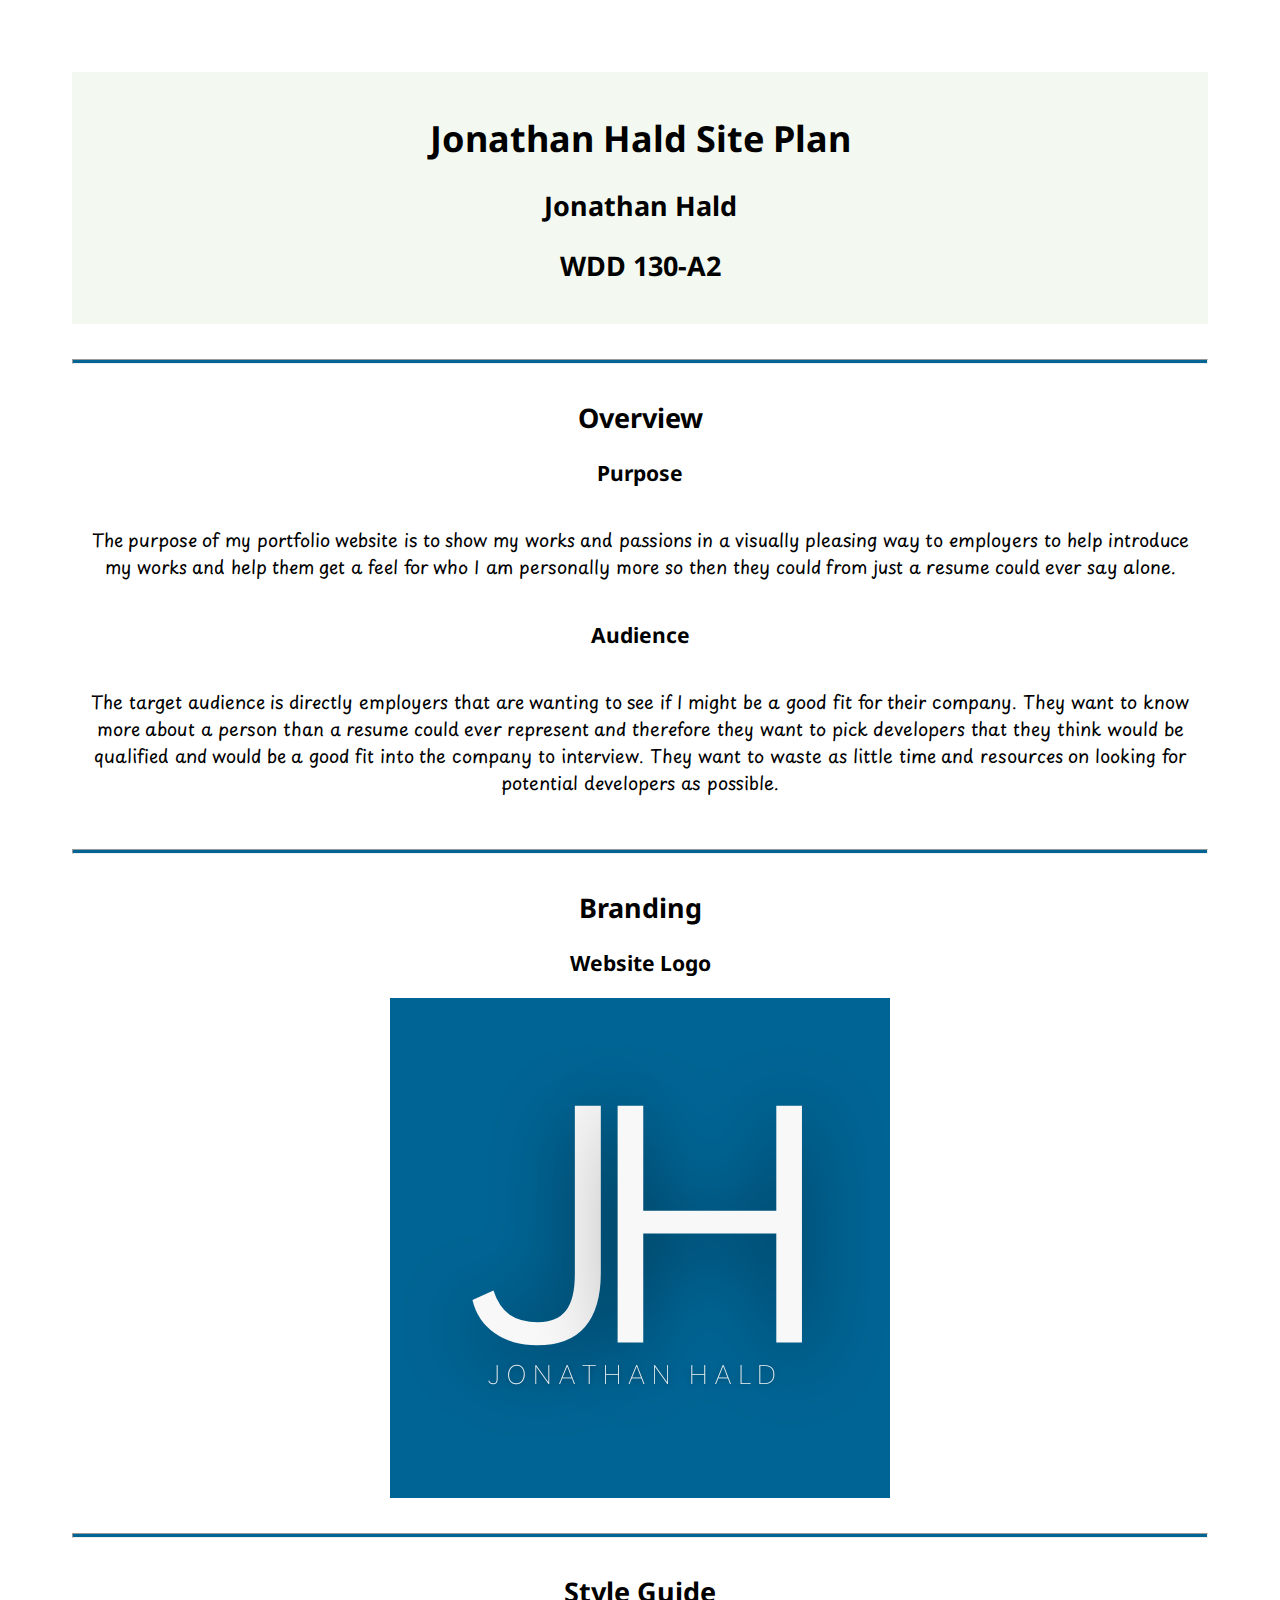
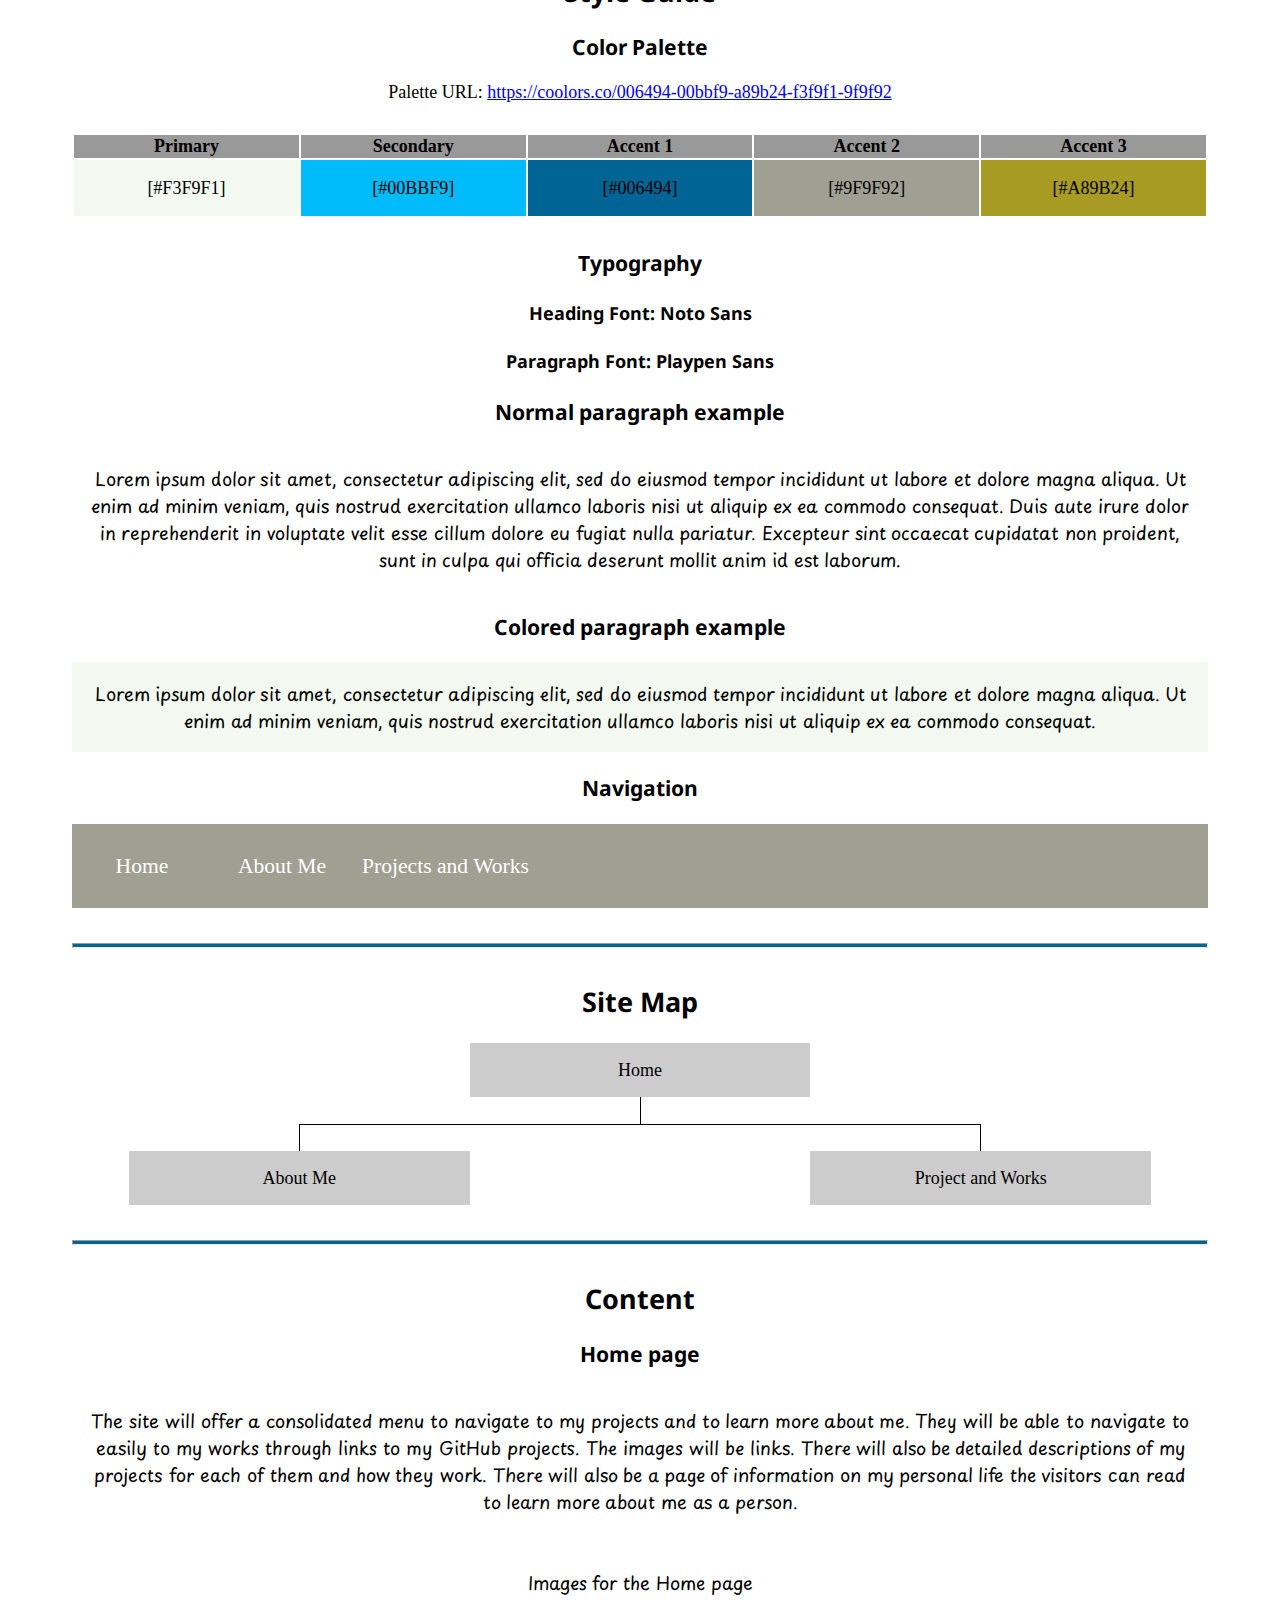
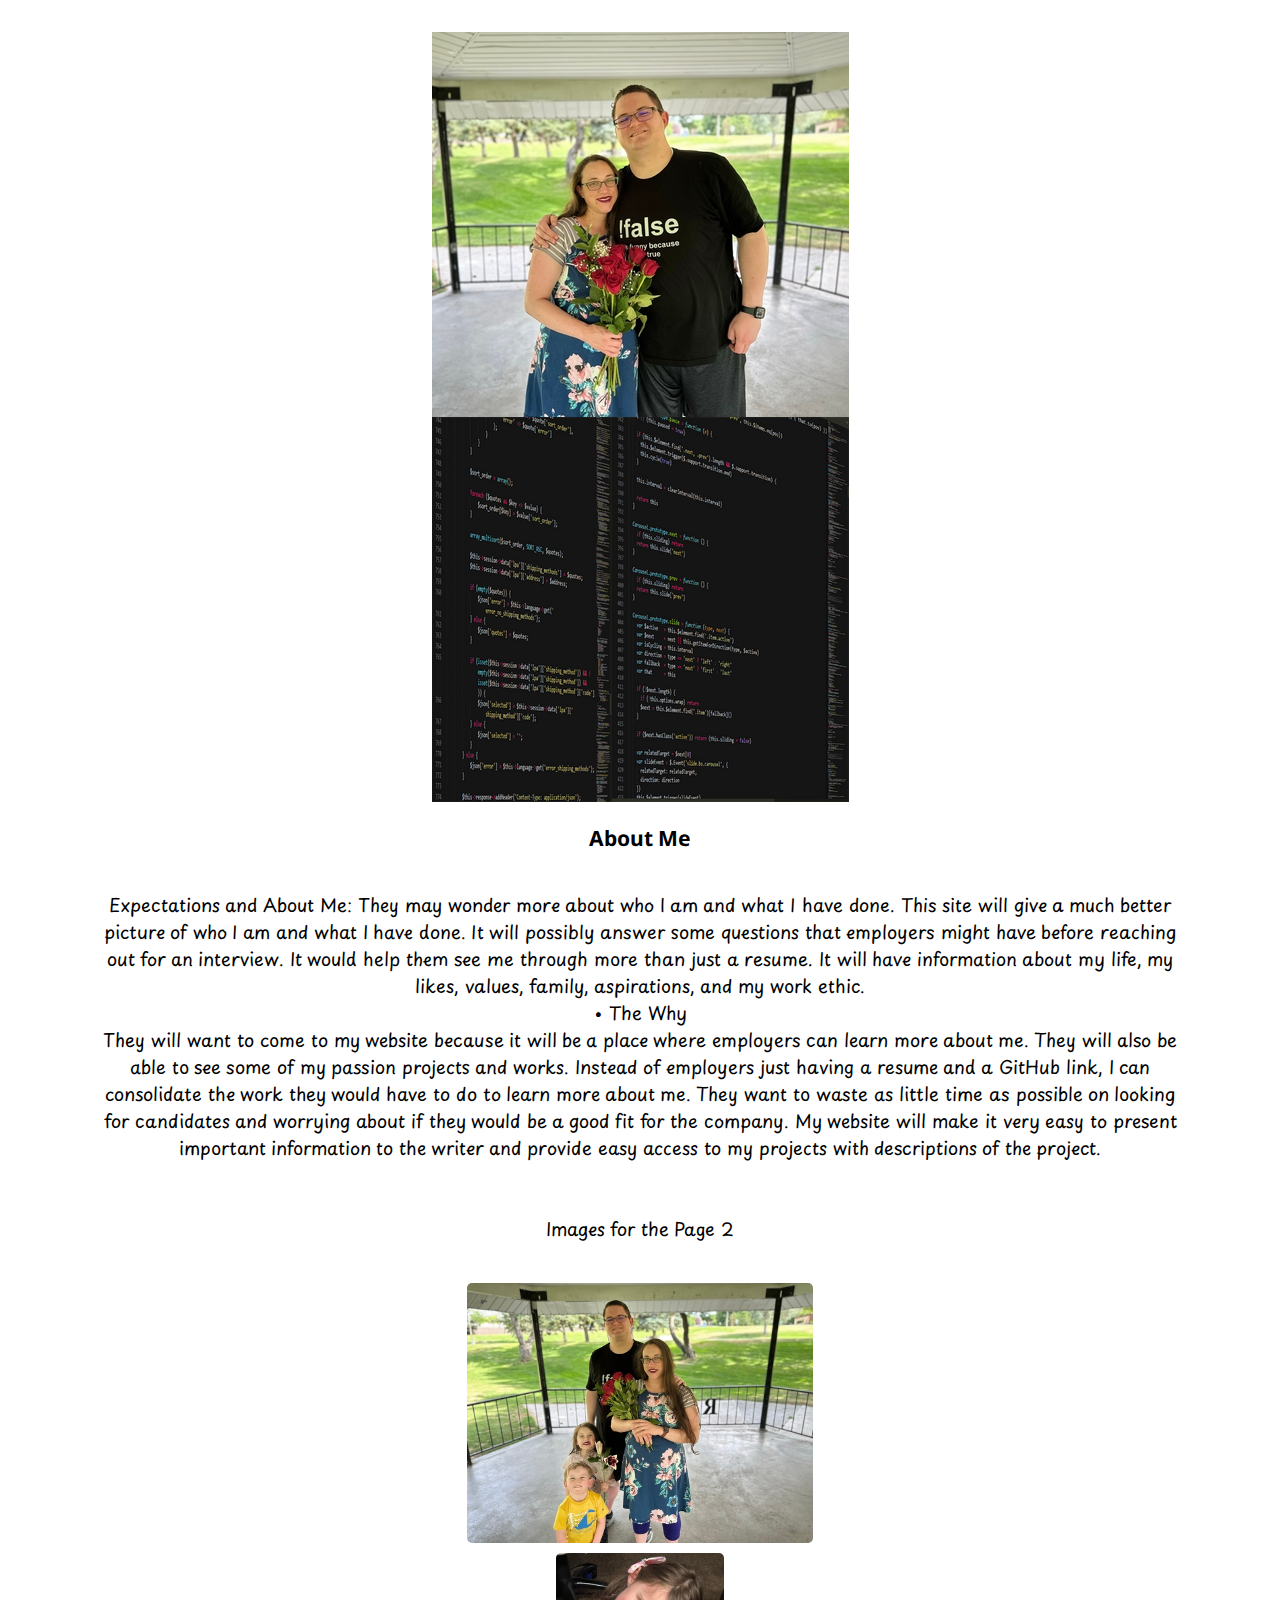
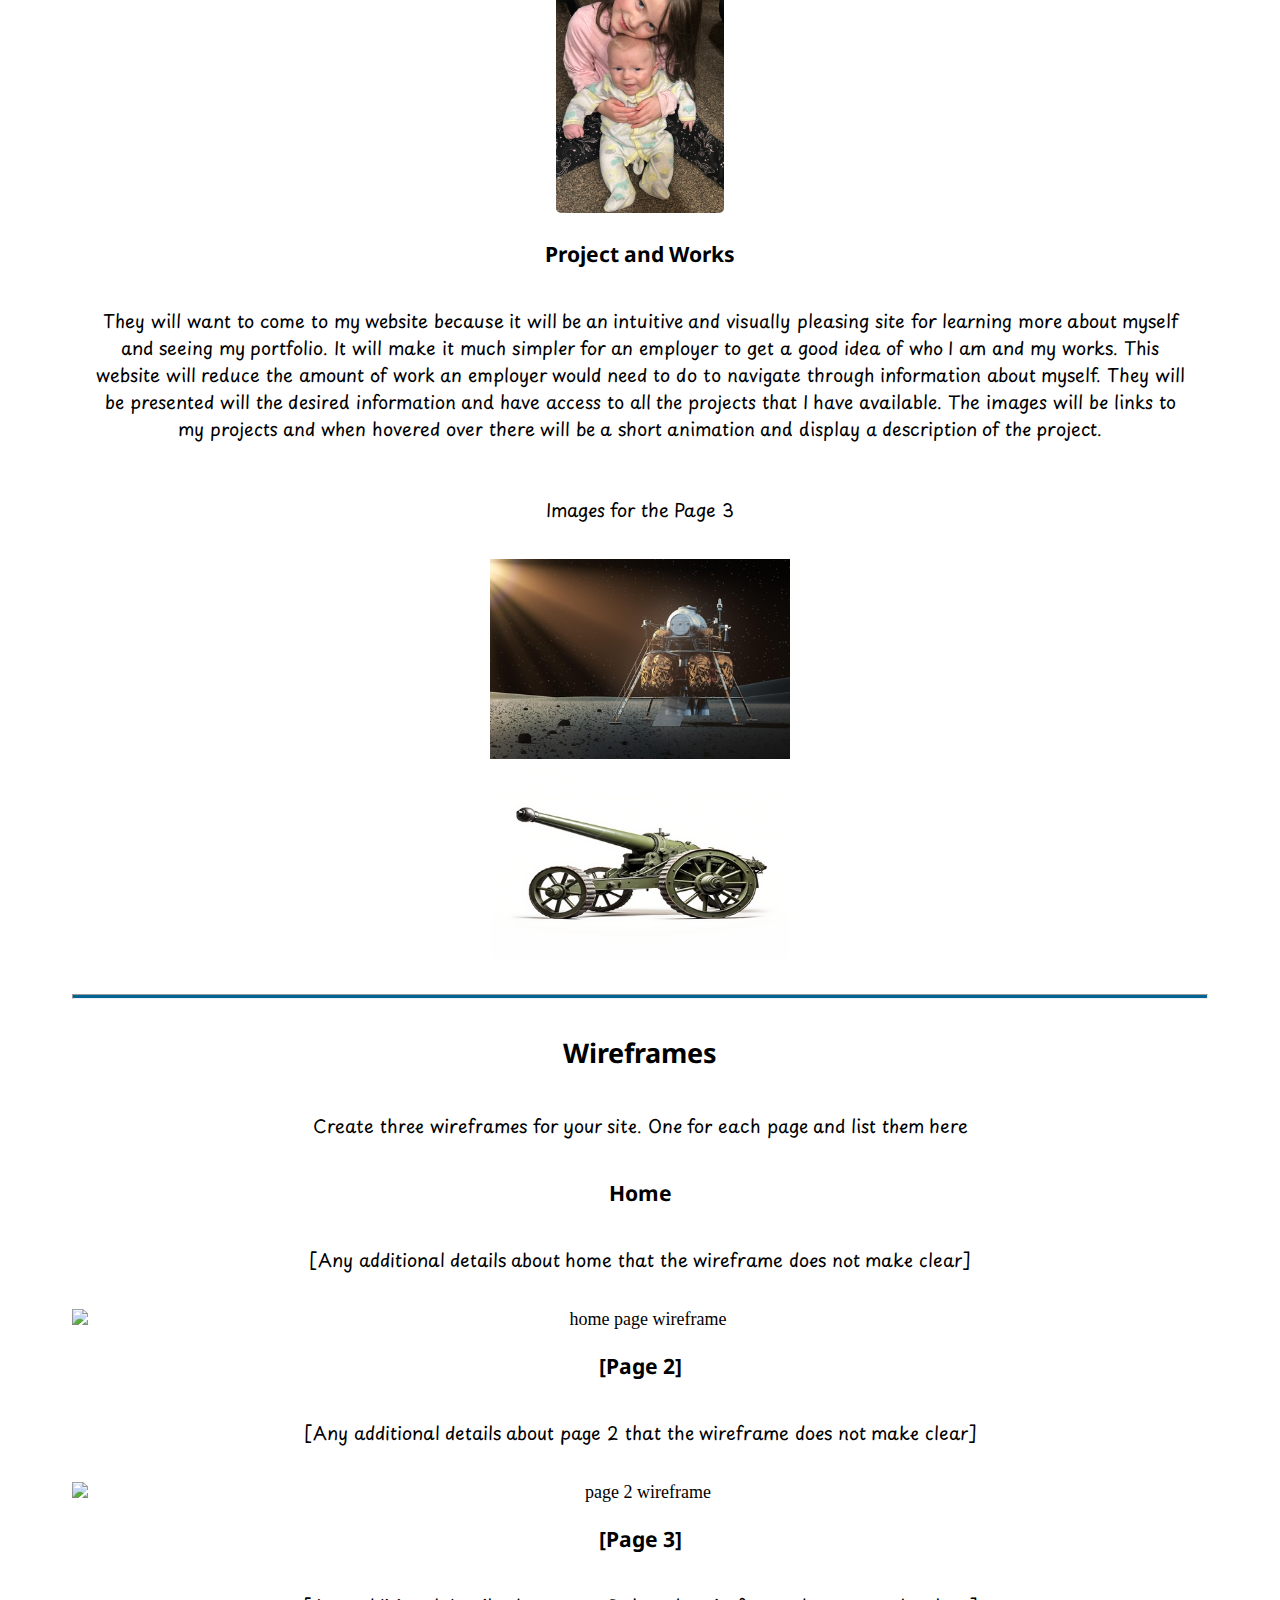
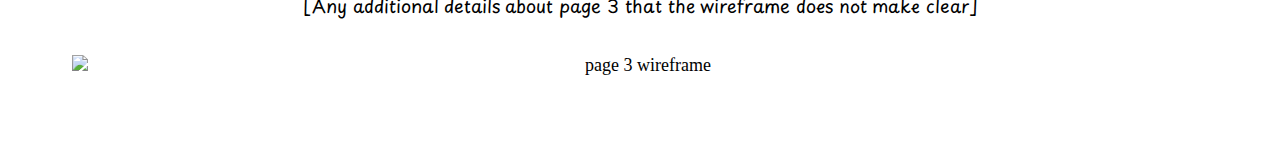
==== wdd130/jhald/site-plan.html @ ace7b7f0 "Added Site Planning" ====
<!DOCTYPE html>
<html lang="en-us">

<head>
  <meta charset="utf-8">
  <title>Site Plan</title>
  <link type="text/css" rel="stylesheet" href="styles/site-plan.css">
</head>

<body>
  <header>
    <h1>Jonathan Hald Site Plan</h1>
    <h2>Jonathan Hald</h2>
    <h2>WDD 130-A2</h2>
    <!-- In the header above, add the name or your site, your name and class number. For example if you are in section 3 you would put WDD 130.03 -->
  </header>
  <main>

    <!-- ------------------------Steps 2-3------------------------------ -->
    <hr>
    <h2>Overview</h2>
    <h3>Purpose</h3>
    <p>The purpose of my portfolio website is to show my works and passions in a visually pleasing
      way to employers to help introduce my works and help them get a feel for who I am personally more so then
      they could from just a resume could ever say alone.
    </p> <!-- change this -->


    <h3>Audience</h3>
    <p>The target audience is directly employers that are wanting to see if I might be a good fit for their company.
      They
      want to know more about a person than a resume could ever represent and therefore they want to pick developers
      that
      they think would be qualified and would be a good fit into the company to interview. They want to waste as little
      time
      and resources on looking for potential developers as possible.
    </p> <!-- change this -->

    <hr>
    <h2>Branding</h2>
    <h3>Website Logo</h3>
    <!-- Replace this with some sort of logo for your site.  A logo can be as simple as the name of your site in a nice font :) -->
    <img src="images/JonathanHald.png" alt="Logo image">
    <hr>
    <h2>
      Style Guide
    </h2>

    <!-- ------------------------Steps 4-8------------------------------ -->

    <h3>
      Color Palette
    </h3>
    <!--  The colors you choose for a website are one of the most important decisions you will make. Follow the instructions on the activity in iLearn then return and replace the color codes below with the hex color codes (the 6 digit numbers that show at the bottom of each color) for the colors you have chosen below.  You should have at least 2 colors but do not have to fill in all 4 if you do not need them.  -->

    <!-- Copy and paste the URL to your finished palette below Make sure to paste it into both spots -->
    Palette URL: <a href="https://coolors.co/006494-00bbf9-a89b24-f3f9f1-9f9f92"
      target="_blank">https://coolors.co/006494-00bbf9-a89b24-f3f9f1-9f9f92</a>


    <table class="colors">
      <tr>
        <th>Primary</th>
        <th>Secondary</th>
        <th>Accent 1</th>
        <th>Accent 2</th>
        <th>Accent 3</th>
      </tr>
      <!-- Replace the numbers in the boxes below with your hex color codes. Then switch to the site-plan.css file and change your colors there as well. -->
      <tr>
        <td class="primary">[#F3F9F1]</td>
        <td class="secondary">[#00BBF9]</td>
        <td class="accent1">[#006494]</td>
        <td class="accent2">[#9F9F92]</td>
        <td class="accent3">[#A89B24]</td>
      </tr>
    </table>

    <!-- ------------------------Step 9------------------------------ -->

    <h3>
      Typography
    </h3>
    <!-- Choose a font for your paragraphs (body copy) and headlines. What font(s) have you chosen? Why did you choose what you did?  Make sure to review the list of web safe fonts at W3Schools.org as a starting point.  Think also about which of your colors above you might use for background and font colors. -->

    <h4>
      Heading Font: Noto Sans <!-- change this -->
    </h4>
    <h4>
      Paragraph Font: Playpen Sans <!-- change this -->
    </h4>
    <h3>
      Normal paragraph example
    </h3>
    <p>
      Lorem ipsum dolor sit amet, consectetur adipiscing elit, sed do eiusmod tempor incididunt ut labore et dolore
      magna aliqua. Ut enim ad minim veniam, quis nostrud exercitation ullamco laboris nisi ut aliquip ex ea commodo
      consequat. Duis aute irure dolor in reprehenderit in voluptate velit esse cillum dolore eu fugiat nulla pariatur.
      Excepteur sint occaecat cupidatat non proident, sunt in culpa qui officia deserunt mollit anim id est laborum.
    </p>
    <h3>
      Colored paragraph example
    </h3>
    <p class="colored">
      Lorem ipsum dolor sit amet, consectetur adipiscing elit, sed do eiusmod tempor incididunt ut labore et dolore
      magna aliqua. Ut enim ad minim veniam, quis nostrud exercitation ullamco laboris nisi ut aliquip ex ea commodo
      consequat.
    </p>

    <!-- ------------------------Step 10------------------------------ -->

    <h3>
      Navigation
    </h3>
    <!-- Think about how you want your navigation bar to look. In the site-plan.css file change the colors to your colors to get the look you desire. -->
    <nav>
      <a href="#">Home</a>
      <a href="#">About Me</a>
      <a href="#">Projects and Works</a>
    </nav>
    <hr>
    <h2>
      Site Map
    </h2>
    <div class="sitemap">
      <div class="sm-home">
        Home
      </div>
      <div class="sm-page2">
        About Me <!-- change this -->
      </div>
      <div class="sm-page3">
        Project and Works <!-- change this -->
      </div>

      <div class="top">
        &nbsp;
      </div>
      <div class="left">
        &nbsp;
      </div>
      <div class="right">
        &nbsp;
      </div>

    </div>

    <!-- --------Content Section -------------- -->
    <hr>
    <h2>
      Content
    </h2>
    <h3>Home page</h3>
    <p>
      The site will offer a consolidated menu to navigate to my projects and to learn more about me. They will be able
      to navigate to easily to my
      works through links to my GitHub projects. The images will be links. There will also be detailed descriptions of
      my projects for each of them and how they work. There will also be a page of information on my personal life the
      visitors can read to learn more about me as a person.
    </p>
    <p>Images for the Home page</p>
    <img src="images/rsz_wifeandI.jpg" alt="My Wife and I">
    <img src="images/rsz_programming.png" alt="Image of programming">

    </ul>
    <h3>About Me</h3>
    <p>
      Expectations and About Me:
      They may wonder more about who I am and what I have done. This site will give a much better picture of who I am
      and what I have done. It will possibly answer some questions that employers might have before reaching out for an
      interview. It would help them see me through more than just a resume. It will have information about my life, my
      likes, values, family, aspirations, and my work ethic. <br>
      • The Why <br>
      They will want to come to my website because it will be a place where employers can learn more about me. They will
      also be able to see some of my passion projects and works. Instead of employers just having a resume and a GitHub
      link, I can consolidate the work they would have to do to learn more about me. They want to waste as little time
      as possible on looking for candidates and worrying about if they would be a good fit for the company. My website
      will make it very easy to present important information to the writer and provide easy access to my projects with
      descriptions of the project.

    </p>
    <p>Images for the Page 2</p>
    <img class="family-img" src="images/rsz_family.jpg" alt="Family picture before Mattias' birth">
    <img class="family-img" src="images/rsz_lilyandmattias.jpg" alt="Lily and Mattias">

    </ul>
    <h3>Project and Works</h3>
    <p>
      They will want to come to my website because it will be an intuitive and visually pleasing site for learning more
      about myself and seeing my portfolio. It will make it much simpler for an employer to get a good idea of who I am
      and my works. This website will reduce the amount of work an employer would need to do to navigate through
      information about myself. They will be presented will the desired information and have access to all the projects
      that I have available. The images will be links to my projects and when hovered over there will be a short
      animation and display a description of the project.
    </p>
    <p>Images for the Page 3</p>
    <img class="project-img" src="images/rsz_space-lander-planet.jpg" alt="Moon Lander Project">
    <img class="project-img" src="images/rsz_howitzer-artillery.jpg" alt="howitzer-artillery Project">

    </ul>
    <hr>
    <h2>
      Wireframes
    </h2>
    <p>
      Create three wireframes for your site. One for each page and list them here</p>

    <h3>Home</h3>
    <p>
      [Any additional details about home that the wireframe does not make clear]
    </p>
    <img src="#" alt="home page wireframe">

    <h3>[Page 2]</h3>
    <p>
      [Any additional details about page 2 that the wireframe does not make clear]
    </p>
    <img src="#" alt="page 2 wireframe">

    <h3>[Page 3]</h3>
    <p>
      [Any additional details about page 3 that the wireframe does not make clear]
    </p>
    <img src="#" alt="page 3 wireframe">
  </main>
</body>

</html>
---- wdd130/jhald/styles/site-plan.css ----
/* if you are using any Google fonts change the font names below to your fonts. 
Any spaces in your font name should be replaced with a +. 
Fonts are separated by a | */
@import url('https://fonts.googleapis.com/css2?family=Noto+Sans&family=Playpen+Sans&display=swap');


:root {
  /* change the values below to your colors from your palette */
  --primary-color: #F3F9F1 ;
  --secondary-color: #00BBF9 ;
  --accent1-color: #006494;
  --accent2-color: #9F9F92;
  --accent3-color: #A89B24;

  /* change the values below to your chosen font(s) */
  --heading-font: 'Noto Sans', sans-serif;
  --paragraph-font: 'Playpen Sans', sans-serif;

  /* these colors below should be chosen from among your palette colors above */
  --headline-color-on-white: black;  /* headlines on a white background */ 
  --headline-color-on-color: black; /* headlines on a colored background */ 
  --paragraph-color-on-white: black; /* paragraph text on a white background */ 
  --paragraph-color-on-color: black; /* paragraph text on a colored background */ 
  --paragraph-background-color: var(--primary-color)  ;
  --nav-link-color: white;
  --nav-background-color: var(--accent2-color);
  --nav-hover-link-color: white;
  --nav-hover-background-color: var(--accent1-color);
}


/*  Look around below...but DON'T CHANGE ANYTHING! */

body {
  max-width: 1200px;
  margin: 0 auto;
  padding: 4em;
  font-size: 18px;
  text-align: center;
}
img {
  display: block;
  margin: 0 auto;
}
h1, h2, h3, h4, h5, h6 {
  font-family: var(--heading-font);
  color: var(--headline-color-on-white);
}
h2 {
  text-align: center;
}
hr {
  height: 3px;
  margin: 35px 0;
  background: var(--accent1-color);
}
header {
  padding: 1em;
  text-align: center;
  color: var(--headline-color-on-color);
  background-color: var(--paragraph-background-color);
}
header > h1, header > h2 {
  color: var(--headline-color-on-color);
}

p {
  font-family: var(--paragraph-font);
  color: var(--paragraph-color-on-white);
  padding: 1em;
}
.colors {
  width: 100%;
  min-width: 350px;
  margin: 30px auto;
  text-align: center;
}
.colors th {
  background-color: #999;
}
.colors td{
  width: 20%;
  height: 3em;
}

.primary {
  background-color: var(--primary-color);
}
.secondary {
  background-color: var(--secondary-color);
}
.accent1 {
  background-color: var(--accent1-color);
}
.accent2{
  background-color: var(--accent2-color);
}
.accent3{
    background-color: var(--accent3-color);
}

p.colored {
  background-color: var(--paragraph-background-color);
  color: var(--paragraph-color-on-color);
}

nav {
  background-color: var(--nav-background-color);
  line-height: 3em;
  text-align: center;
  font-size: 1.2em;
}
nav  {
  list-style-type: none;
  display: flex;

}
nav a {
  padding:1em;
  min-width: 120px;
  text-decoration: none;
  padding: 10px;

}
nav a:link, nav a:visited {
  color: var(--nav-link-color);
}
nav a:hover {
  color: var(--nav-hover-link-color);
  background-color: var(--nav-hover-background-color);
}

.sitemap {
  display: grid;
  justify-content: center;

  grid-template-columns: repeat(6, 15%);
  grid-template-rows: 3em 1.5em 1.5em 3em;
  grid-template-areas: ". . home home . ."
    ". . . top . ."
    ". left left right right ."
    "page2 page2 . . page3 page3";
}
.sitemap > div {

  text-align: center;

}
.sm-home {
  grid-area: home;
  background-color: #ccc;
  line-height: 3em;
}
.sm-page2 {
  grid-area: page2;
  background-color: #ccc;
  line-height: 3em;
}
.sm-page3 {
  grid-area: page3;
  background-color: #ccc;
  line-height: 3em;
}

.top {
  grid-area: top;
  border-left: 1px solid;
}

.left {
  grid-area: left;
  border-top: 1px solid;
  border-left: 1px solid;
}

.right {
  grid-area: right;
  border-top: 1px solid;
  border-right: 1px solid;
}

.family-img {
  border: 1px;
  border-radius: 10px;
  padding: 5px;
  height: 260px;
}

.project-img {
  width: 300px;
  height: 200px;
}
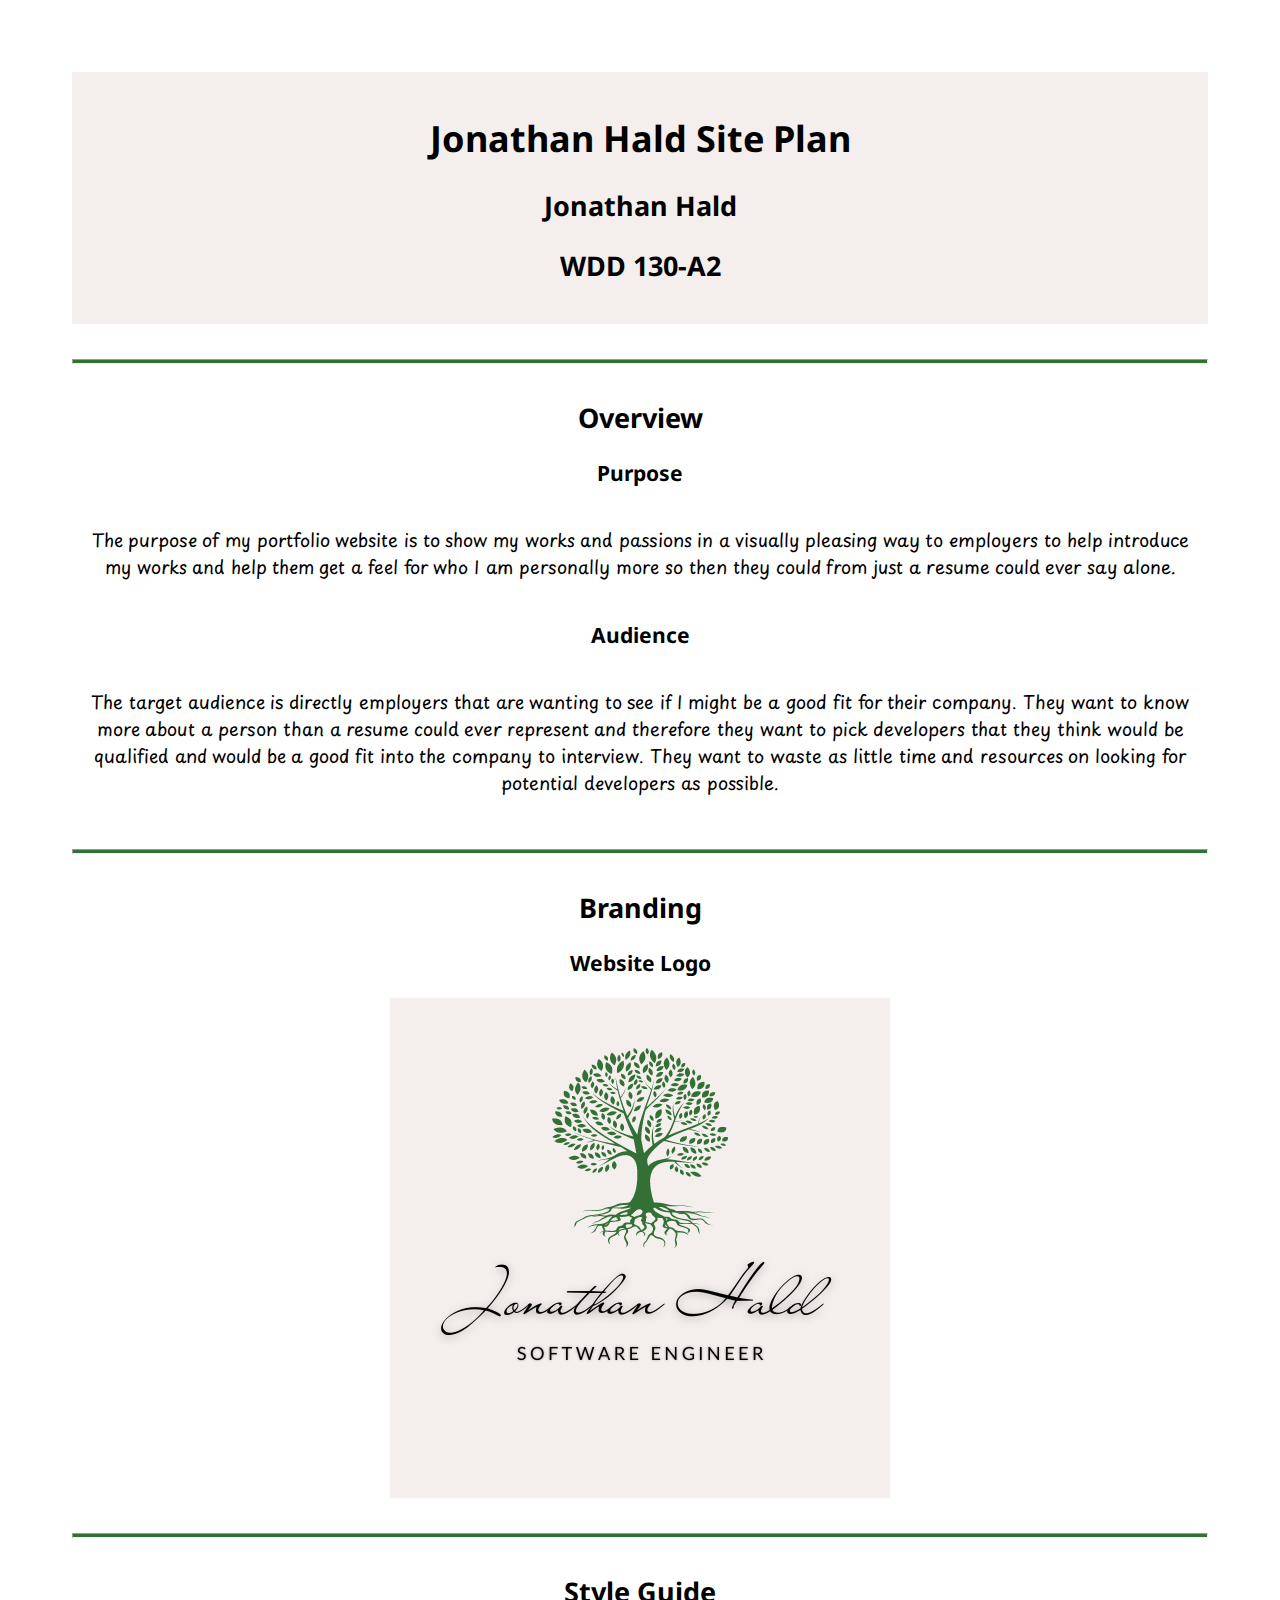
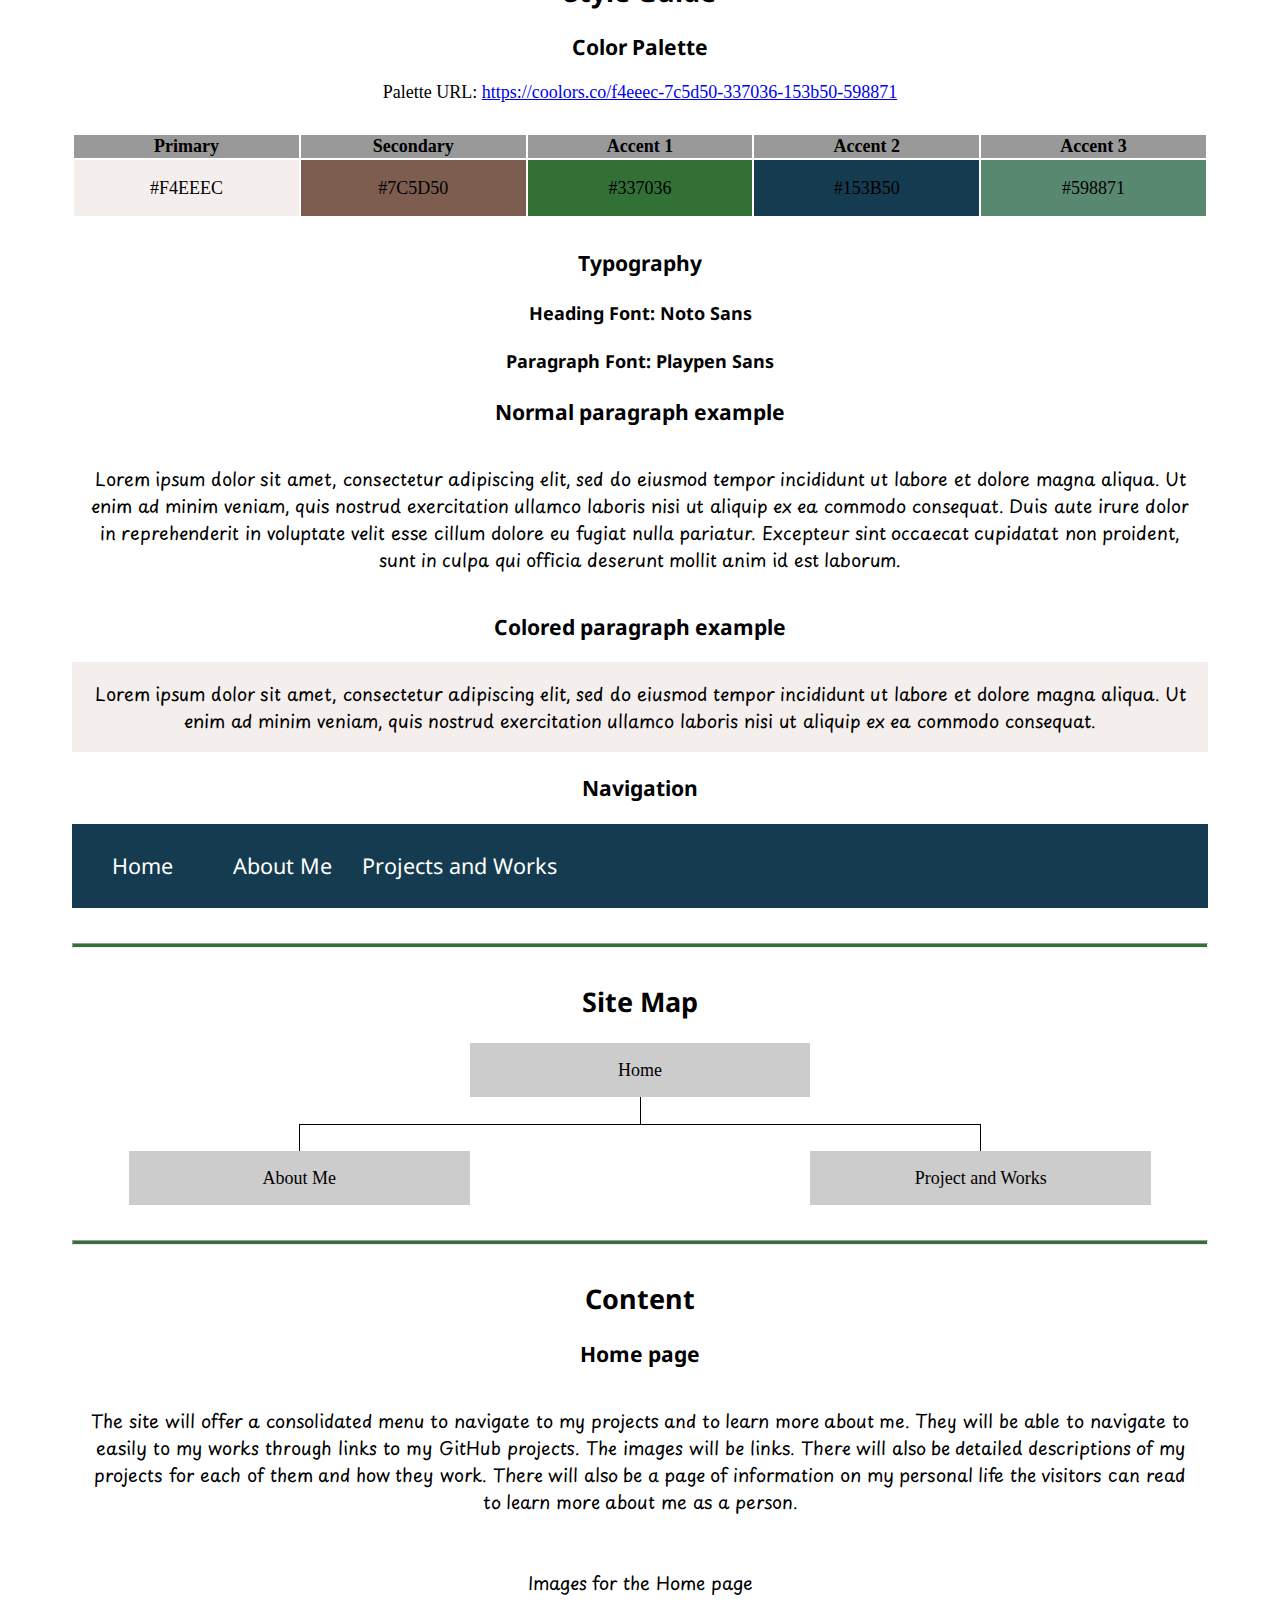
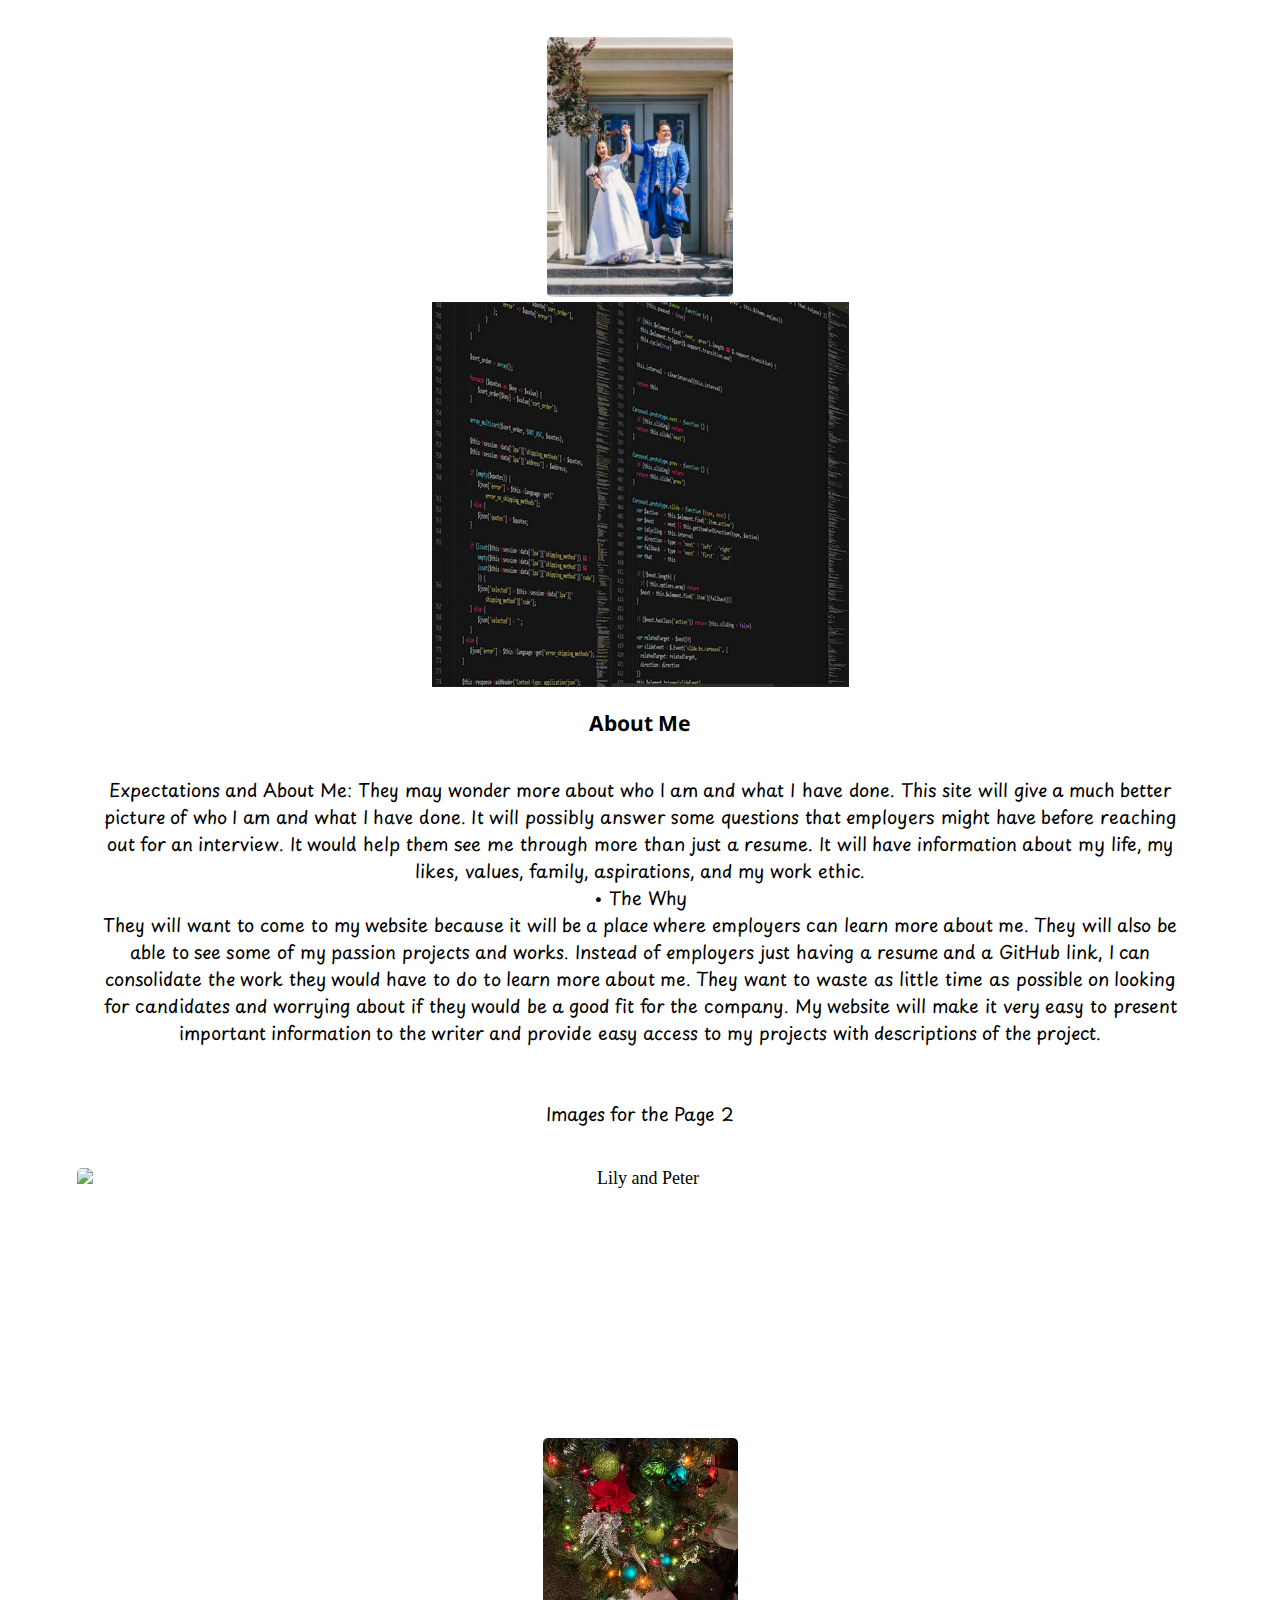
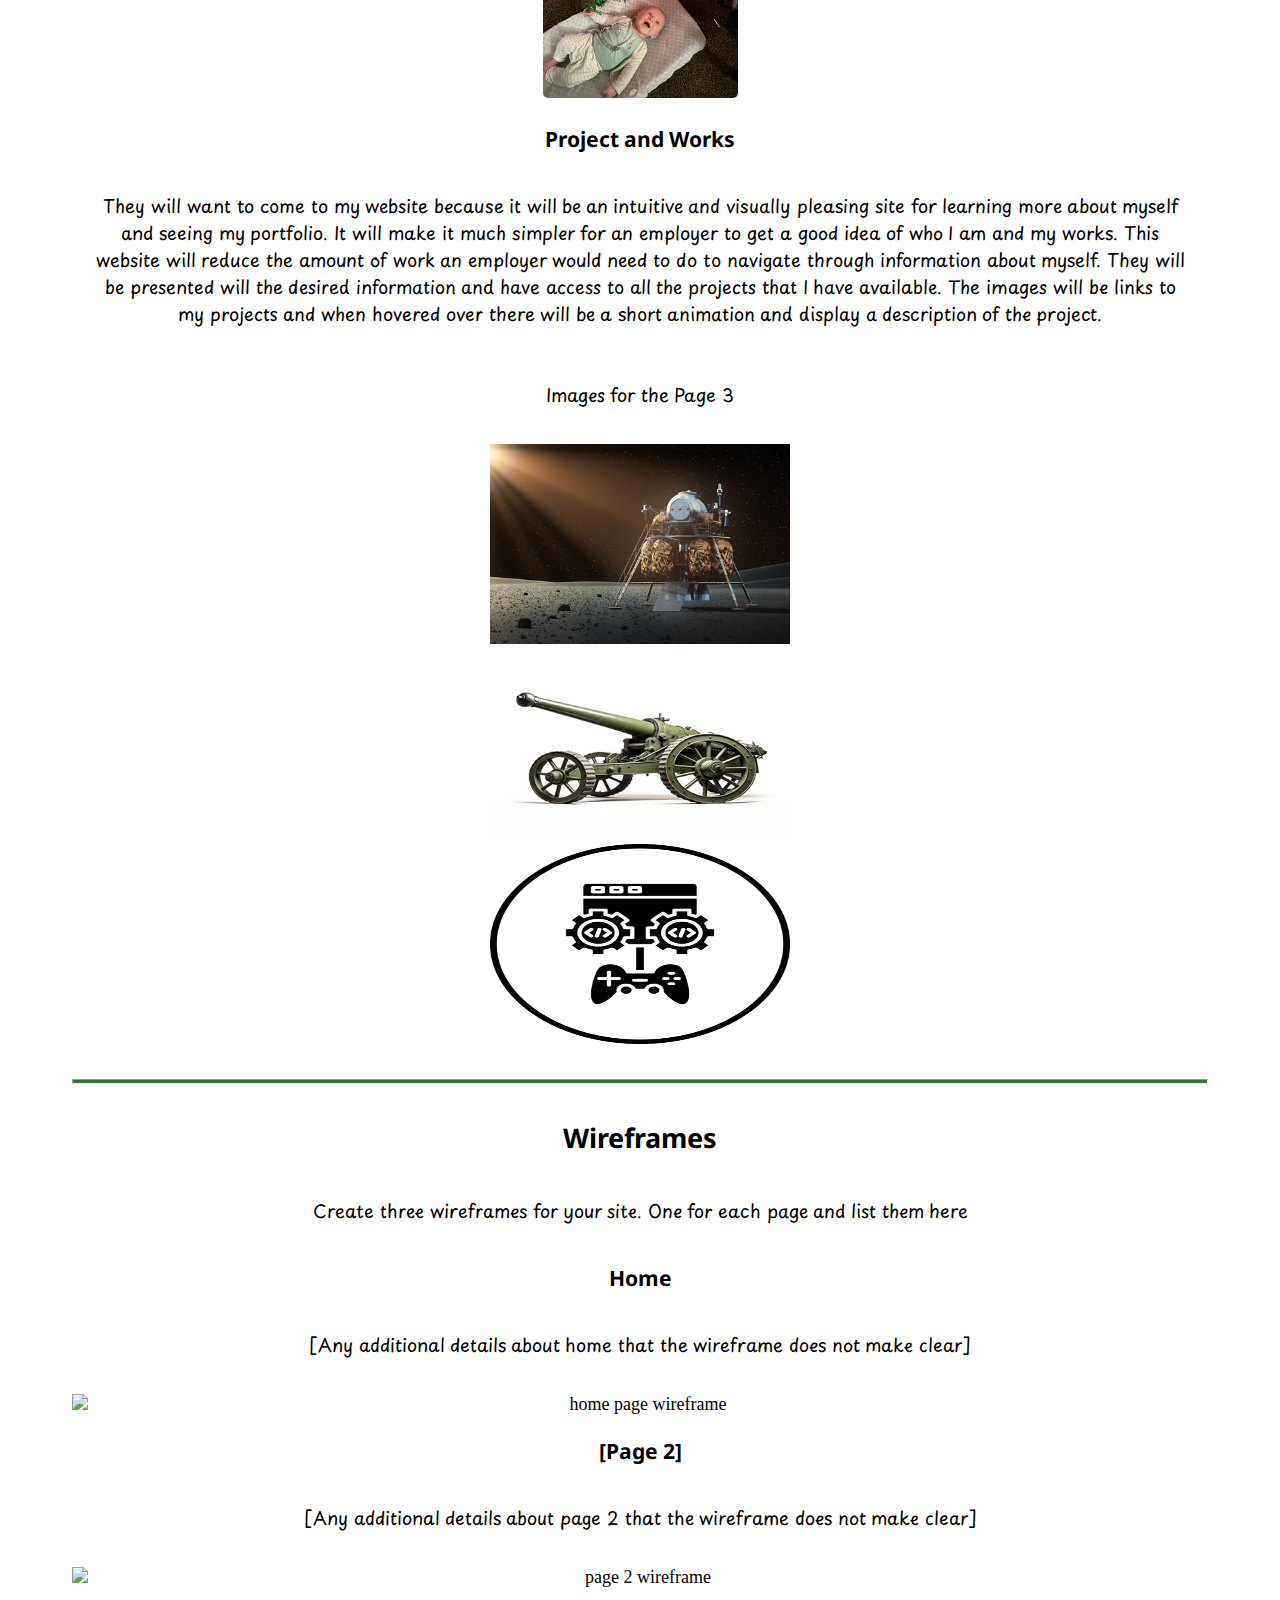
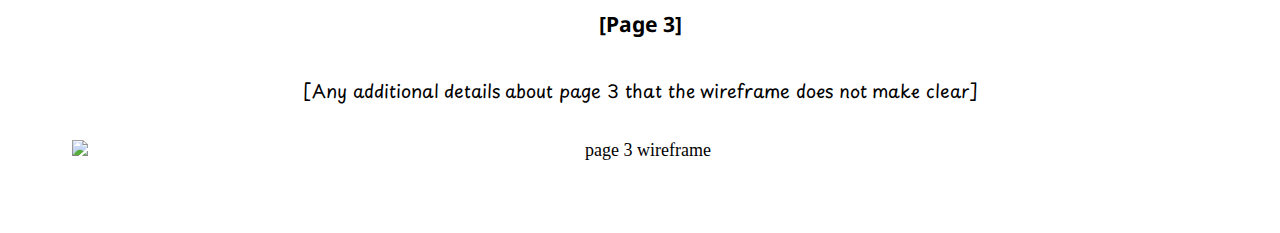
==== commit 08da1872: "Added Personal Site Plan" ====
--- a/wdd130/jhald/site-plan.html
+++ b/wdd130/jhald/site-plan.html
@@ -16,7 +16,7 @@
   </header>
   <main>
 
-    <!-- ------------------------Steps 2-3------------------------------ -->
+    <!-- Steps 2-3 -->
     <hr>
     <h2>Overview</h2>
     <h3>Purpose</h3>
@@ -40,13 +40,13 @@
     <h2>Branding</h2>
     <h3>Website Logo</h3>
     <!-- Replace this with some sort of logo for your site.  A logo can be as simple as the name of your site in a nice font :) -->
-    <img src="images/JonathanHald.png" alt="Logo image">
+    <img src="images/JonathanHaldLogo.png" alt="Logo image">
     <hr>
     <h2>
       Style Guide
     </h2>
 
-    <!-- ------------------------Steps 4-8------------------------------ -->
+    <!-- Steps 4-8 -->
 
     <h3>
       Color Palette
@@ -54,8 +54,8 @@
     <!--  The colors you choose for a website are one of the most important decisions you will make. Follow the instructions on the activity in iLearn then return and replace the color codes below with the hex color codes (the 6 digit numbers that show at the bottom of each color) for the colors you have chosen below.  You should have at least 2 colors but do not have to fill in all 4 if you do not need them.  -->
 
     <!-- Copy and paste the URL to your finished palette below Make sure to paste it into both spots -->
-    Palette URL: <a href="https://coolors.co/006494-00bbf9-a89b24-f3f9f1-9f9f92"
-      target="_blank">https://coolors.co/006494-00bbf9-a89b24-f3f9f1-9f9f92</a>
+    Palette URL: <a href="https://coolors.co/f4eeec-7c5d50-337036-153b50-598871"
+      target="_blank">https://coolors.co/f4eeec-7c5d50-337036-153b50-598871</a>
 
 
     <table class="colors">
@@ -68,15 +68,15 @@
       </tr>
       <!-- Replace the numbers in the boxes below with your hex color codes. Then switch to the site-plan.css file and change your colors there as well. -->
       <tr>
-        <td class="primary">[#F3F9F1]</td>
-        <td class="secondary">[#00BBF9]</td>
-        <td class="accent1">[#006494]</td>
-        <td class="accent2">[#9F9F92]</td>
-        <td class="accent3">[#A89B24]</td>
+        <td class="primary">#F4EEEC</td>
+        <td class="secondary">#7C5D50</td>
+        <td class="accent1">#337036</td>
+        <td class="accent2">#153B50</td>
+        <td class="accent3">#598871</td>
       </tr>
     </table>
 
-    <!-- ------------------------Step 9------------------------------ -->
+    <!-- Step 9 -->
 
     <h3>
       Typography
@@ -107,7 +107,7 @@
       consequat.
     </p>
 
-    <!-- ------------------------Step 10------------------------------ -->
+    <!-- Step 10 -->
 
     <h3>
       Navigation
@@ -145,7 +145,7 @@
 
     </div>
 
-    <!-- --------Content Section -------------- -->
+    <!-- Content Section -->
     <hr>
     <h2>
       Content
@@ -159,10 +159,10 @@
       visitors can read to learn more about me as a person.
     </p>
     <p>Images for the Home page</p>
-    <img src="images/rsz_wifeandI.jpg" alt="My Wife and I">
+    <img class="family-img" src="images/rosie_and_jonathan.JPG" alt="My Wife and I">
     <img src="images/rsz_programming.png" alt="Image of programming">
 
-    </ul>
+
     <h3>About Me</h3>
     <p>
       Expectations and About Me:
@@ -180,10 +180,10 @@
 
     </p>
     <p>Images for the Page 2</p>
-    <img class="family-img" src="images/rsz_family.jpg" alt="Family picture before Mattias' birth">
-    <img class="family-img" src="images/rsz_lilyandmattias.jpg" alt="Lily and Mattias">
-
-    </ul>
+    <img class="family-img" src="images/lily_and_peter.jpg" alt="Lily and Peter">
+    <img class="family-img" src="images/mattias.jpg" alt="Mattias">
+
+
     <h3>Project and Works</h3>
     <p>
       They will want to come to my website because it will be an intuitive and visually pleasing site for learning more
@@ -196,8 +196,9 @@
     <p>Images for the Page 3</p>
     <img class="project-img" src="images/rsz_space-lander-planet.jpg" alt="Moon Lander Project">
     <img class="project-img" src="images/rsz_howitzer-artillery.jpg" alt="howitzer-artillery Project">
-
-    </ul>
+    <img class="project-img" src="images/game-engine-icon-style-vector.jpg" alt="Game Engine Project">
+
+
     <hr>
     <h2>
       Wireframes
--- a/wdd130/jhald/styles/site-plan.css
+++ b/wdd130/jhald/styles/site-plan.css
@@ -1,33 +1,31 @@
 /* if you are using any Google fonts change the font names below to your fonts. 
 Any spaces in your font name should be replaced with a +. 
 Fonts are separated by a | */
-@import url('https://fonts.googleapis.com/css2?family=Noto+Sans&family=Playpen+Sans&display=swap');
-
+@import url("https://fonts.googleapis.com/css2?family=Noto+Sans&family=Playpen+Sans&display=swap");
 
 :root {
   /* change the values below to your colors from your palette */
-  --primary-color: #F3F9F1 ;
-  --secondary-color: #00BBF9 ;
-  --accent1-color: #006494;
-  --accent2-color: #9F9F92;
-  --accent3-color: #A89B24;
+  --primary-color: #f4eeec;
+  --secondary-color: #7c5d50;
+  --accent1-color: #337036;
+  --accent2-color: #153b50;
+  --accent3-color: #598871;
 
   /* change the values below to your chosen font(s) */
-  --heading-font: 'Noto Sans', sans-serif;
-  --paragraph-font: 'Playpen Sans', sans-serif;
+  --heading-font: "Noto Sans", sans-serif;
+  --paragraph-font: "Playpen Sans", sans-serif;
 
   /* these colors below should be chosen from among your palette colors above */
-  --headline-color-on-white: black;  /* headlines on a white background */ 
-  --headline-color-on-color: black; /* headlines on a colored background */ 
-  --paragraph-color-on-white: black; /* paragraph text on a white background */ 
-  --paragraph-color-on-color: black; /* paragraph text on a colored background */ 
-  --paragraph-background-color: var(--primary-color)  ;
+  --headline-color-on-white: black; /* headlines on a white background */
+  --headline-color-on-color: black; /* headlines on a colored background */
+  --paragraph-color-on-white: black; /* paragraph text on a white background */
+  --paragraph-color-on-color: black; /* paragraph text on a colored background */
+  --paragraph-background-color: var(--primary-color);
   --nav-link-color: white;
   --nav-background-color: var(--accent2-color);
   --nav-hover-link-color: white;
   --nav-hover-background-color: var(--accent1-color);
 }
-
 
 /*  Look around below...but DON'T CHANGE ANYTHING! */
 
@@ -42,7 +40,12 @@
   display: block;
   margin: 0 auto;
 }
-h1, h2, h3, h4, h5, h6 {
+h1,
+h2,
+h3,
+h4,
+h5,
+h6 {
   font-family: var(--heading-font);
   color: var(--headline-color-on-white);
 }
@@ -60,7 +63,8 @@
   color: var(--headline-color-on-color);
   background-color: var(--paragraph-background-color);
 }
-header > h1, header > h2 {
+header > h1,
+header > h2 {
   color: var(--headline-color-on-color);
 }
 
@@ -78,7 +82,7 @@
 .colors th {
   background-color: #999;
 }
-.colors td{
+.colors td {
   width: 20%;
   height: 3em;
 }
@@ -92,11 +96,11 @@
 .accent1 {
   background-color: var(--accent1-color);
 }
-.accent2{
+.accent2 {
   background-color: var(--accent2-color);
 }
-.accent3{
-    background-color: var(--accent3-color);
+.accent3 {
+  background-color: var(--accent3-color);
 }
 
 p.colored {
@@ -106,23 +110,23 @@
 
 nav {
   background-color: var(--nav-background-color);
+  font-family: var(--heading-font);
   line-height: 3em;
   text-align: center;
   font-size: 1.2em;
 }
-nav  {
+nav {
   list-style-type: none;
   display: flex;
-
 }
 nav a {
-  padding:1em;
+  padding: 1em;
   min-width: 120px;
   text-decoration: none;
   padding: 10px;
-
 }
-nav a:link, nav a:visited {
+nav a:link,
+nav a:visited {
   color: var(--nav-link-color);
 }
 nav a:hover {
@@ -136,15 +140,14 @@
 
   grid-template-columns: repeat(6, 15%);
   grid-template-rows: 3em 1.5em 1.5em 3em;
-  grid-template-areas: ". . home home . ."
+  grid-template-areas:
+    ". . home home . ."
     ". . . top . ."
     ". left left right right ."
     "page2 page2 . . page3 page3";
 }
 .sitemap > div {
-
   text-align: center;
-
 }
 .sm-home {
   grid-area: home;
@@ -189,4 +192,4 @@
 .project-img {
   width: 300px;
   height: 200px;
-}+}
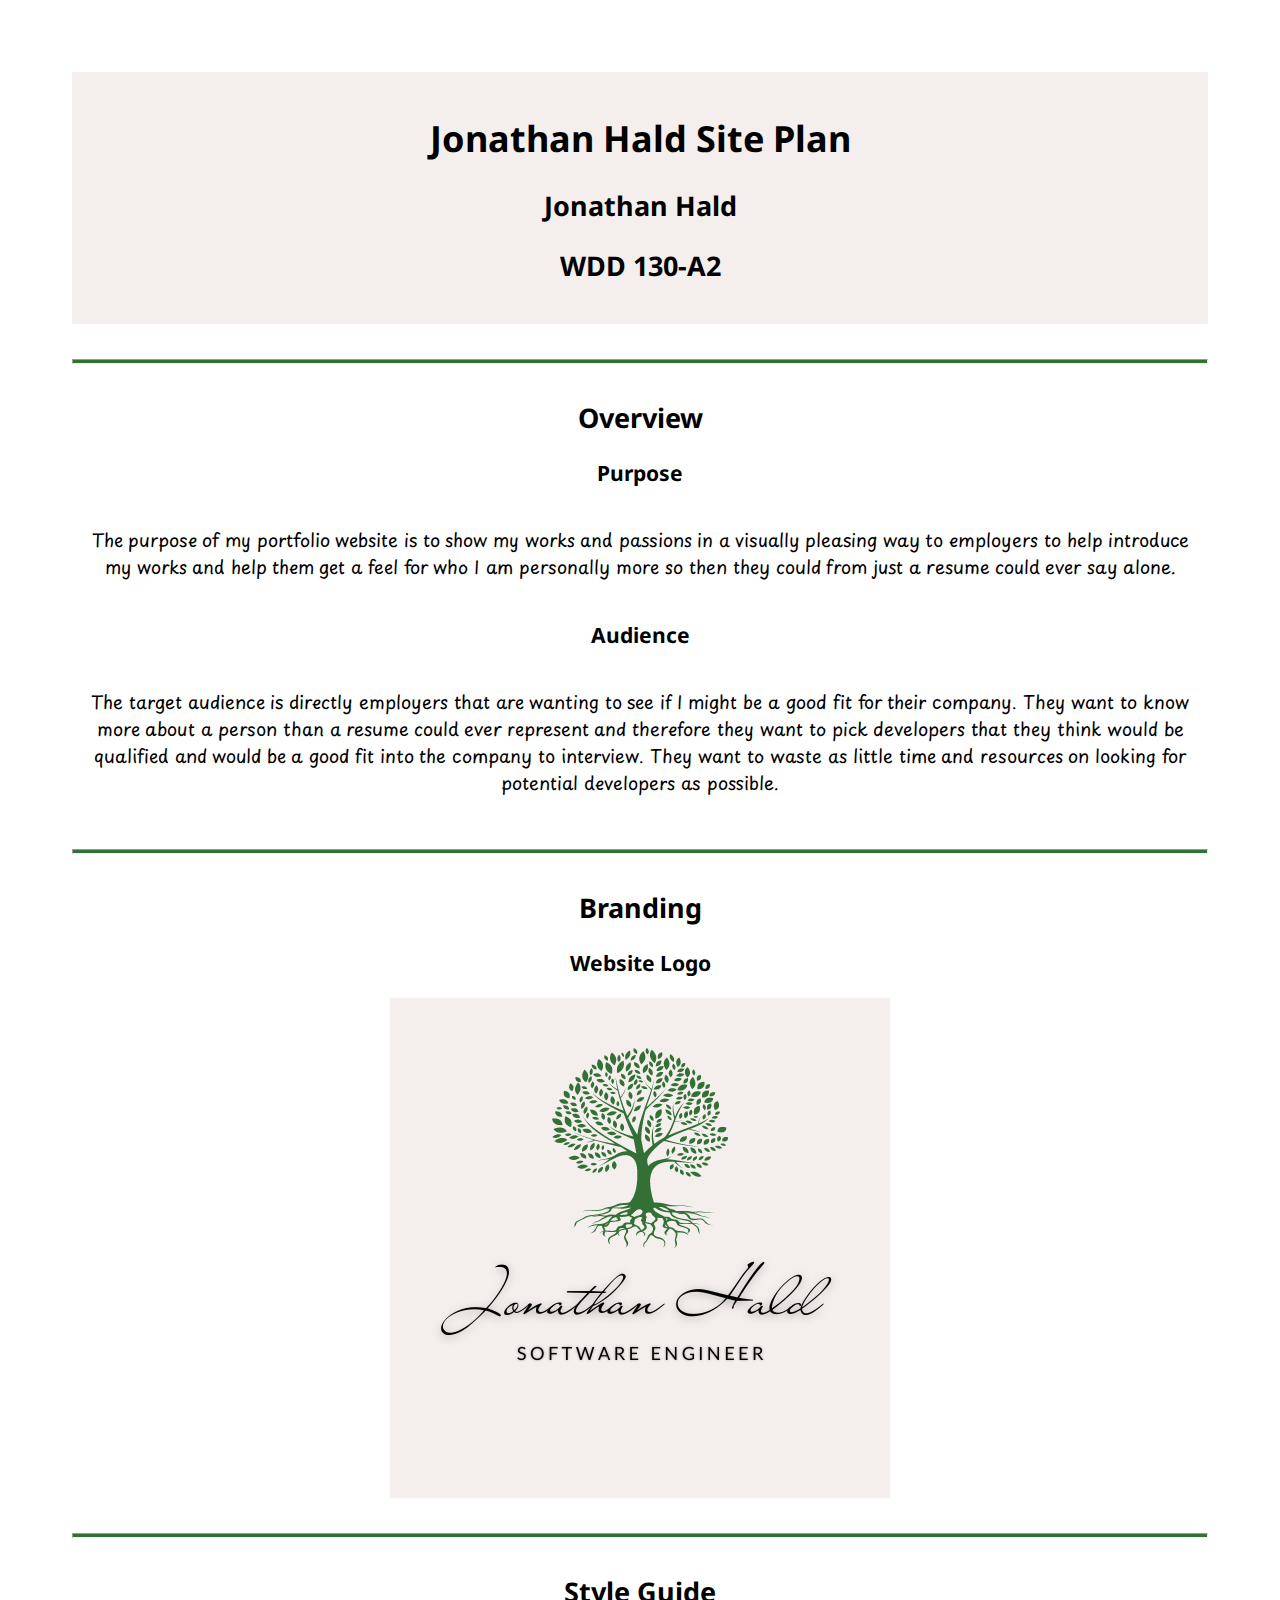
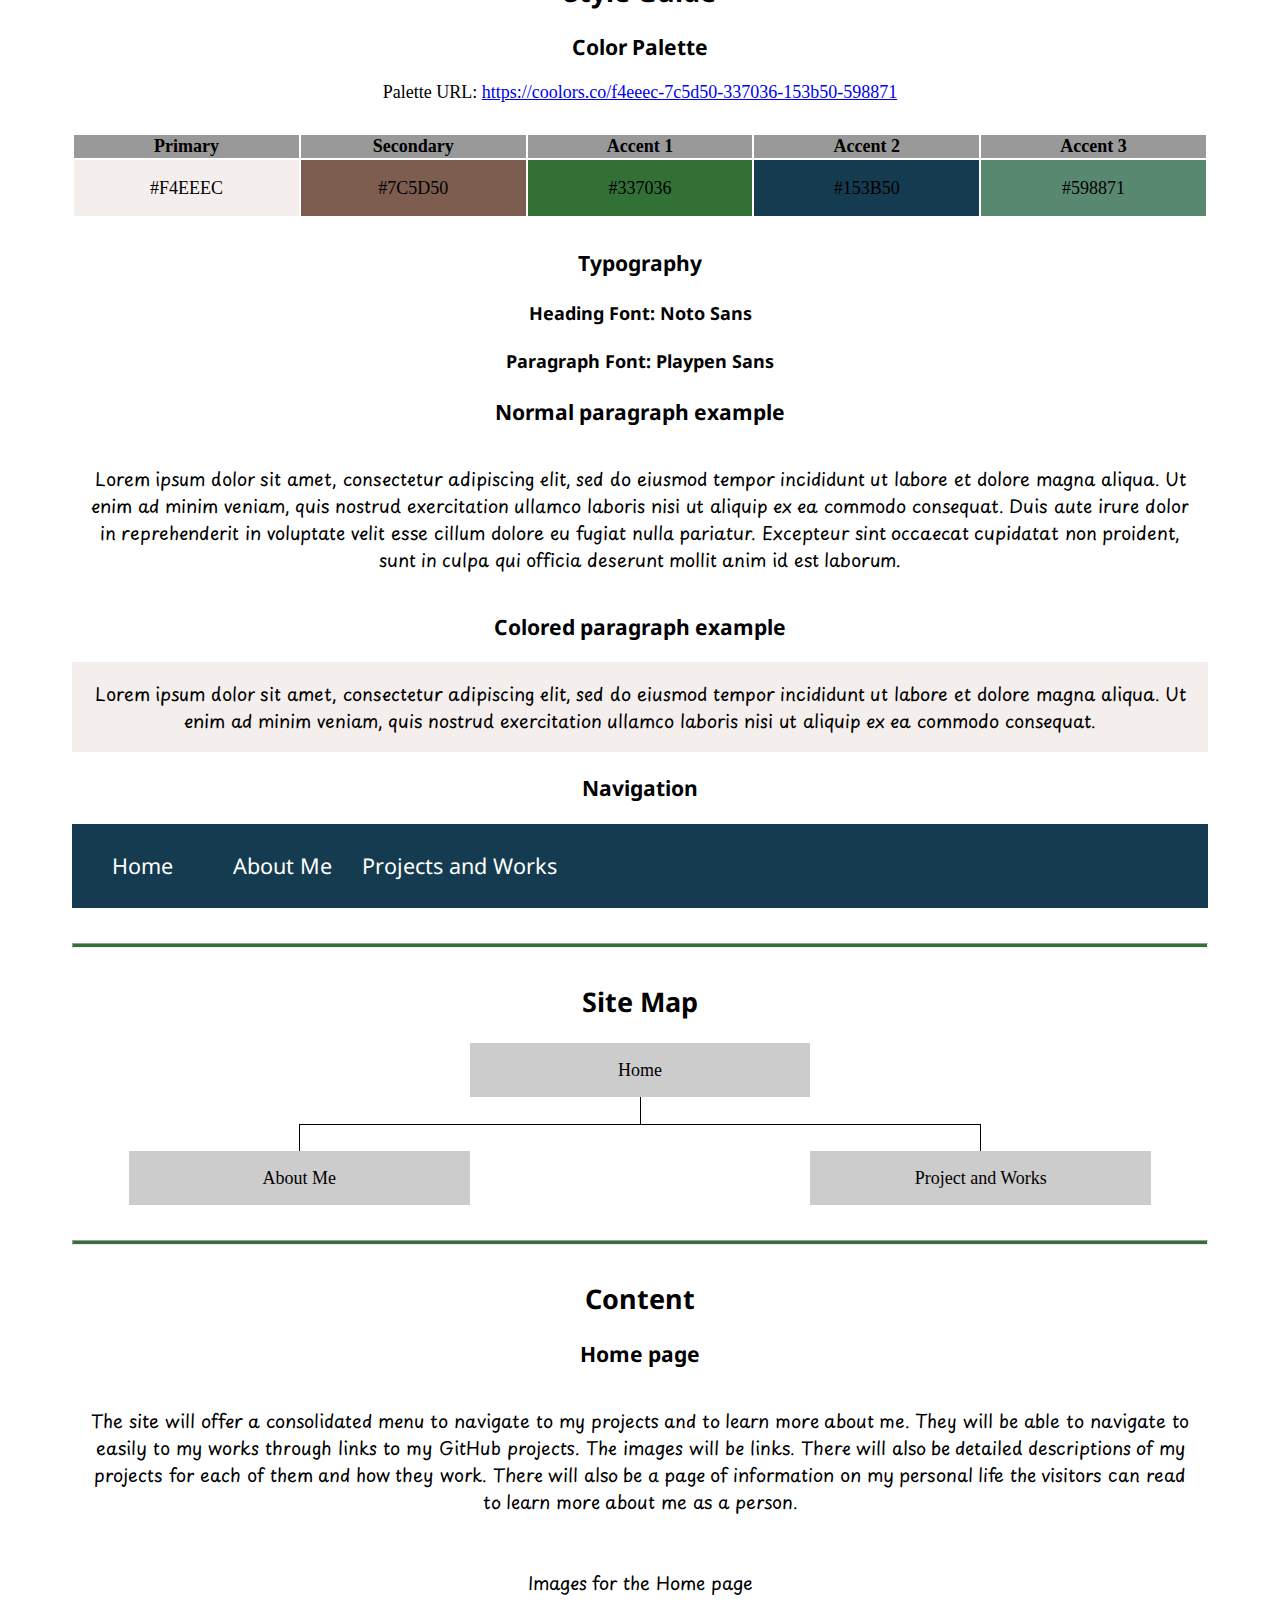
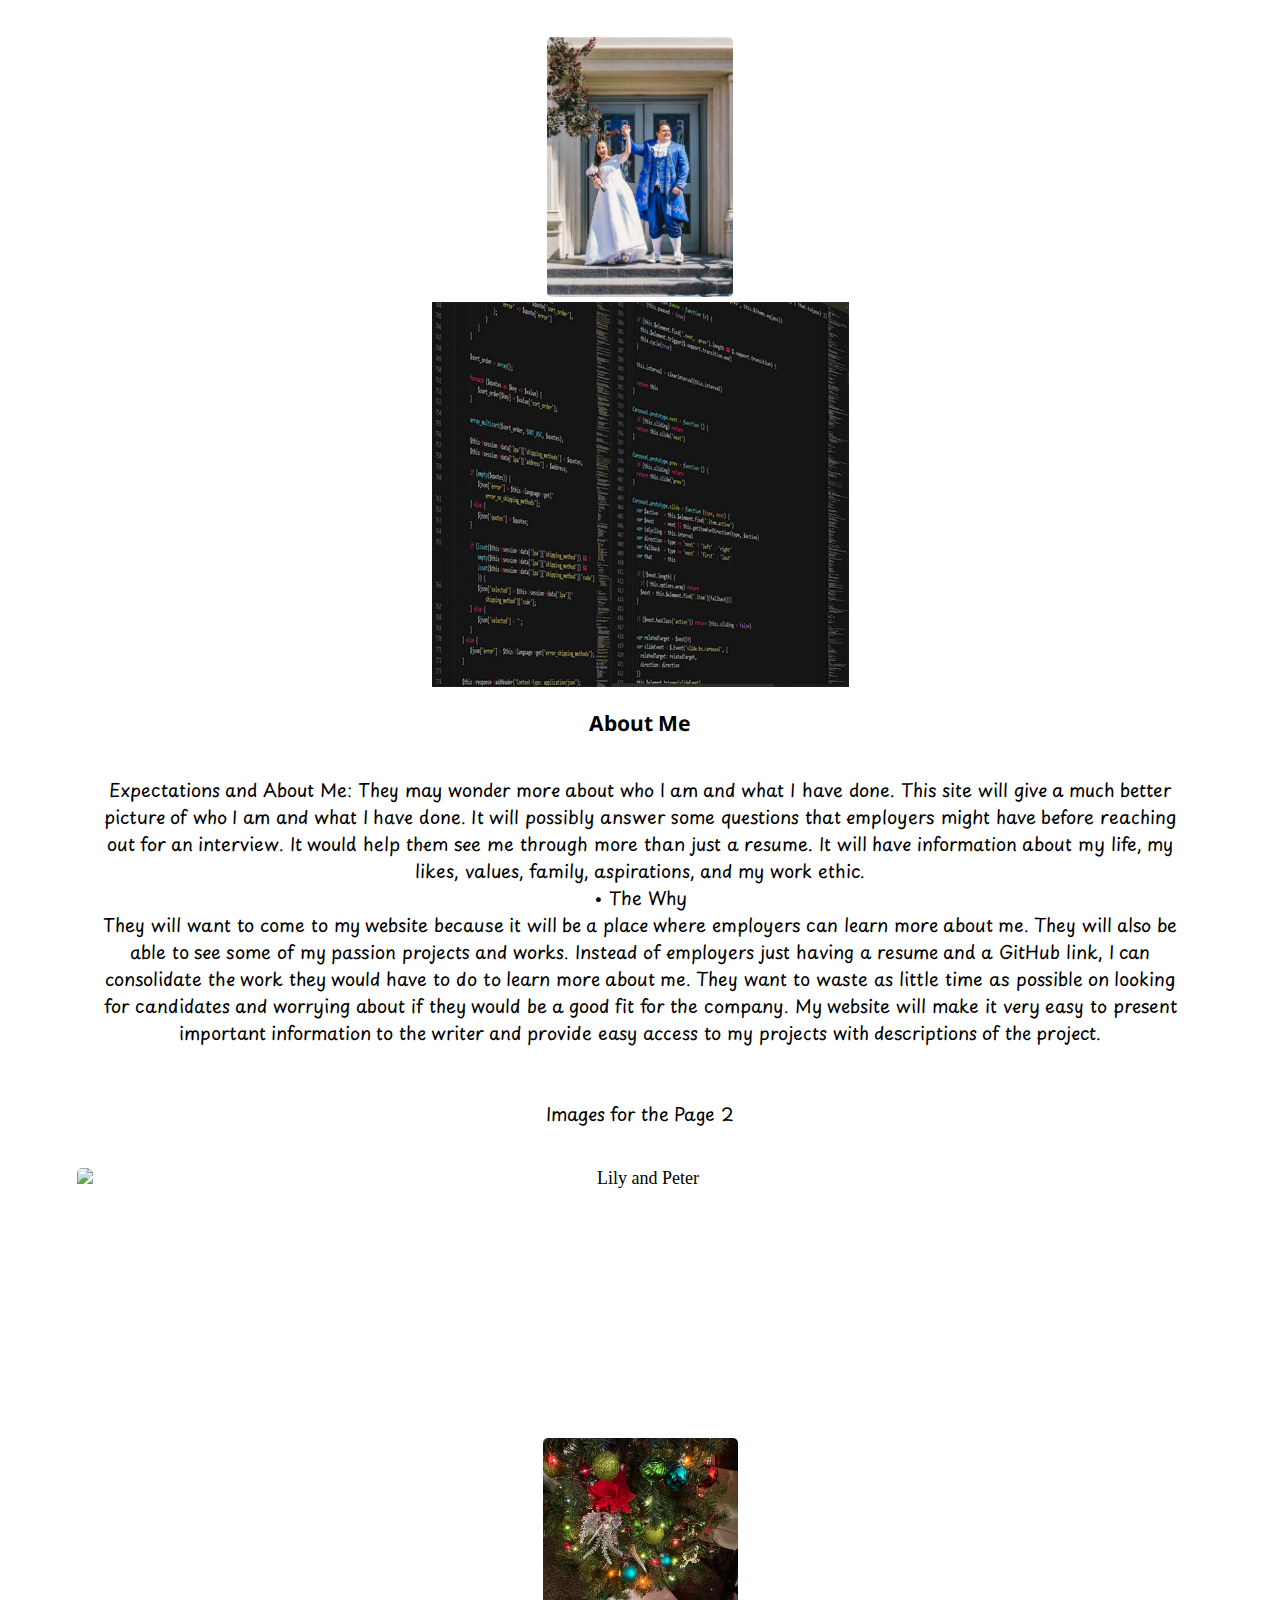
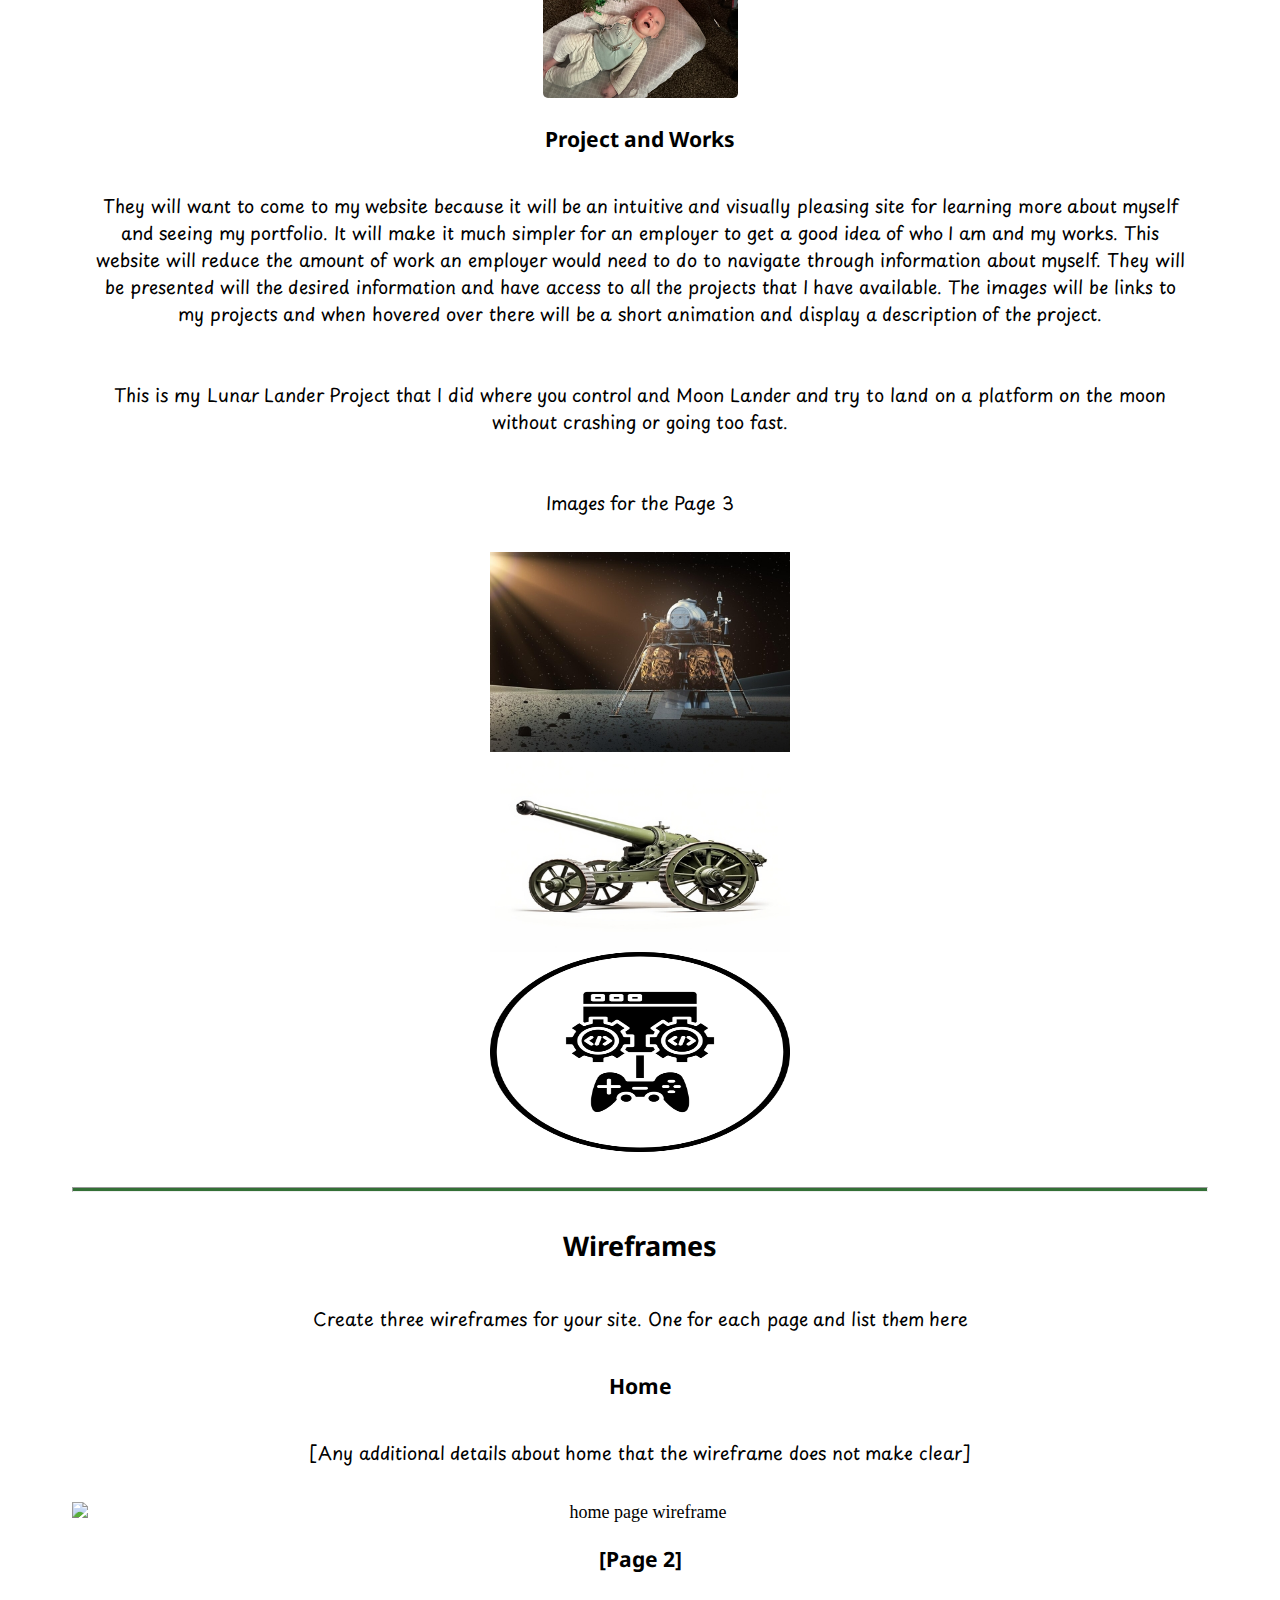
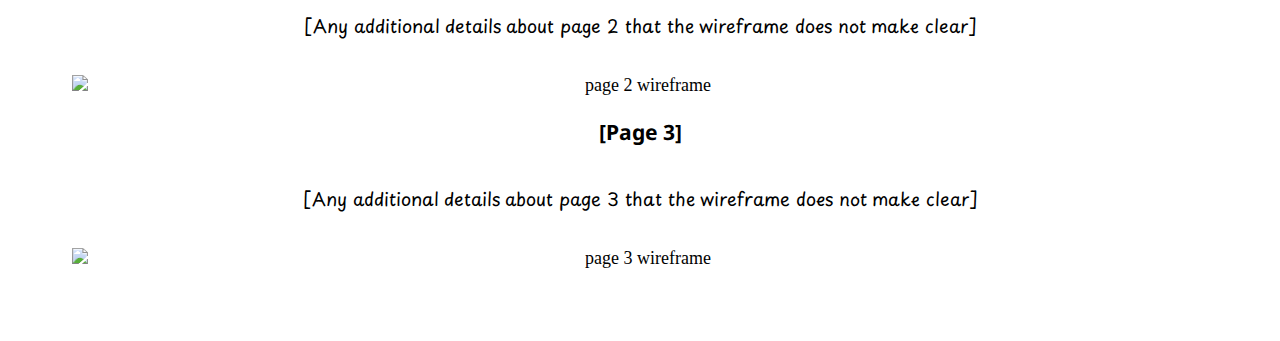
==== commit 73ffda88: "fixed wireframe fonts" ====
--- a/wdd130/jhald/site-plan.html
+++ b/wdd130/jhald/site-plan.html
@@ -193,6 +193,7 @@
       that I have available. The images will be links to my projects and when hovered over there will be a short
       animation and display a description of the project.
     </p>
+    <p>This is my Lunar Lander Project that I did where you control and Moon Lander and try to land on a platform on the moon without crashing or going too fast.</p>
     <p>Images for the Page 3</p>
     <img class="project-img" src="images/rsz_space-lander-planet.jpg" alt="Moon Lander Project">
     <img class="project-img" src="images/rsz_howitzer-artillery.jpg" alt="howitzer-artillery Project">
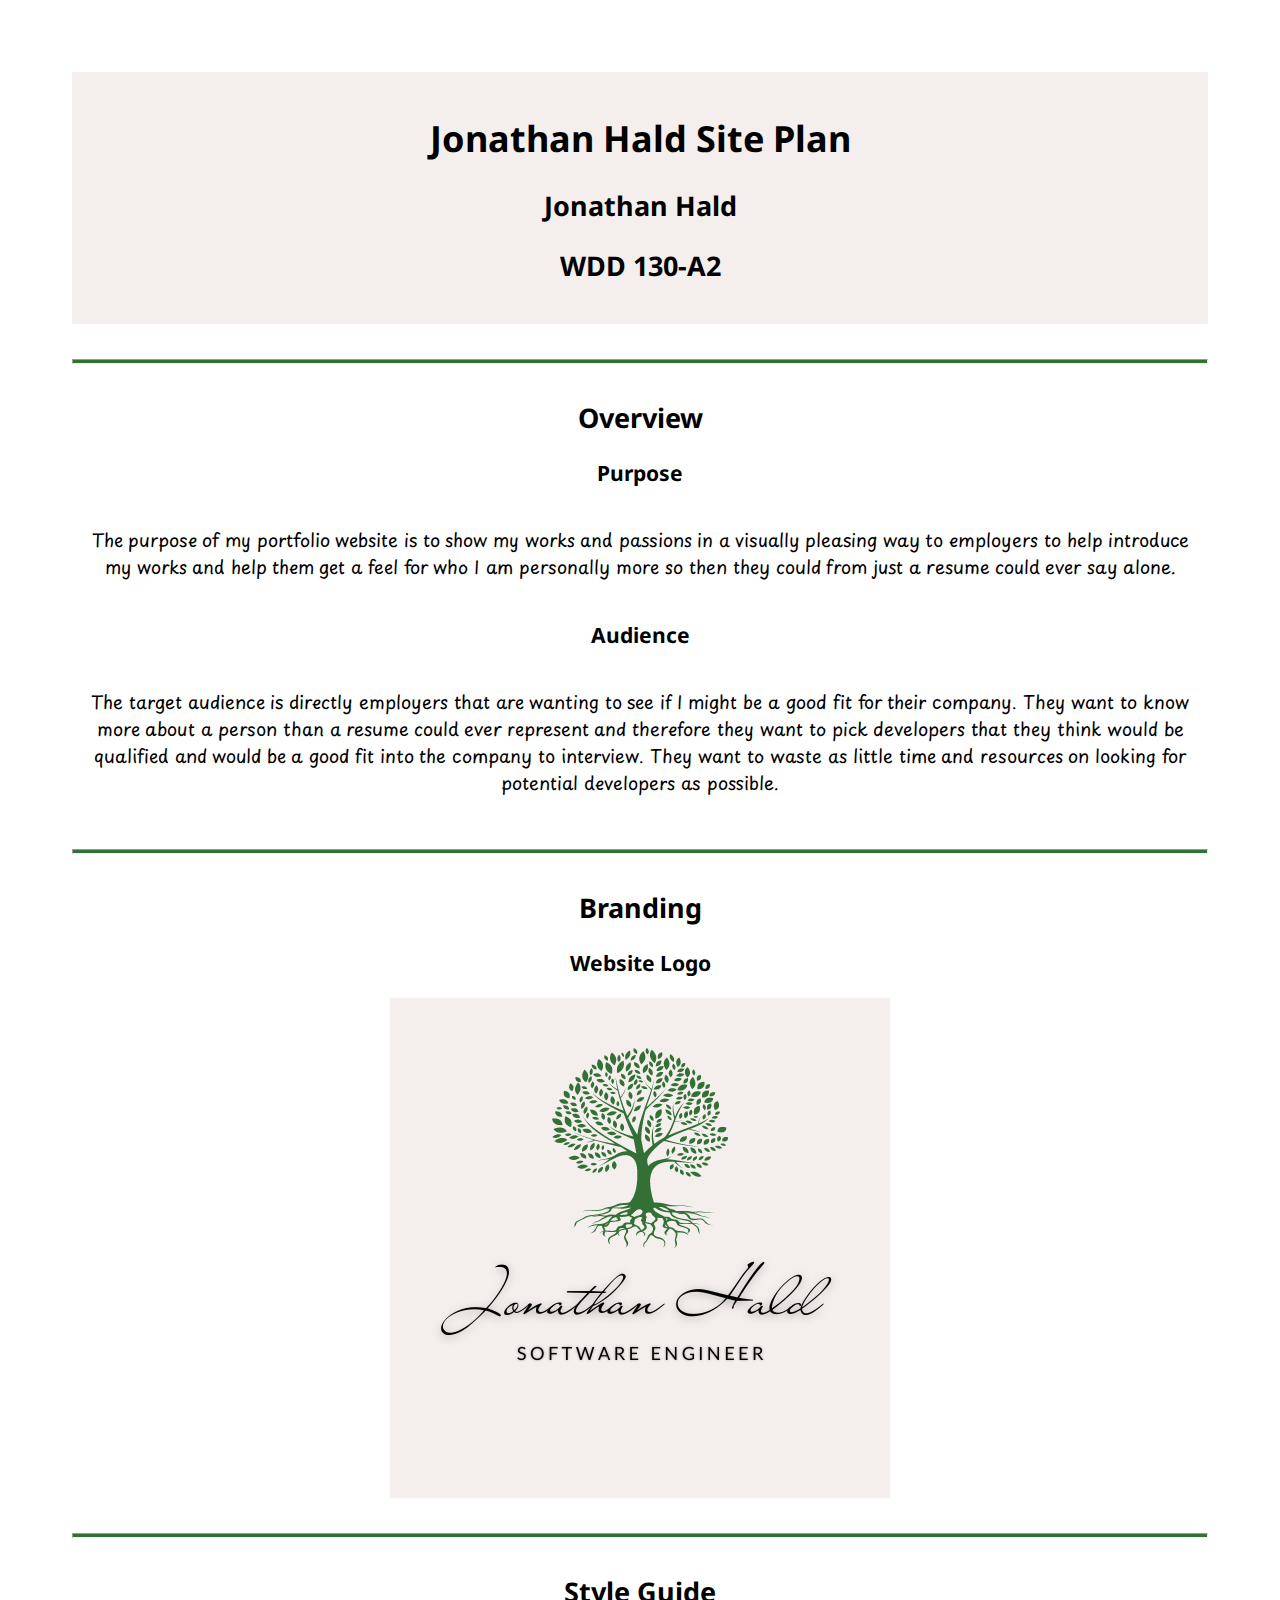
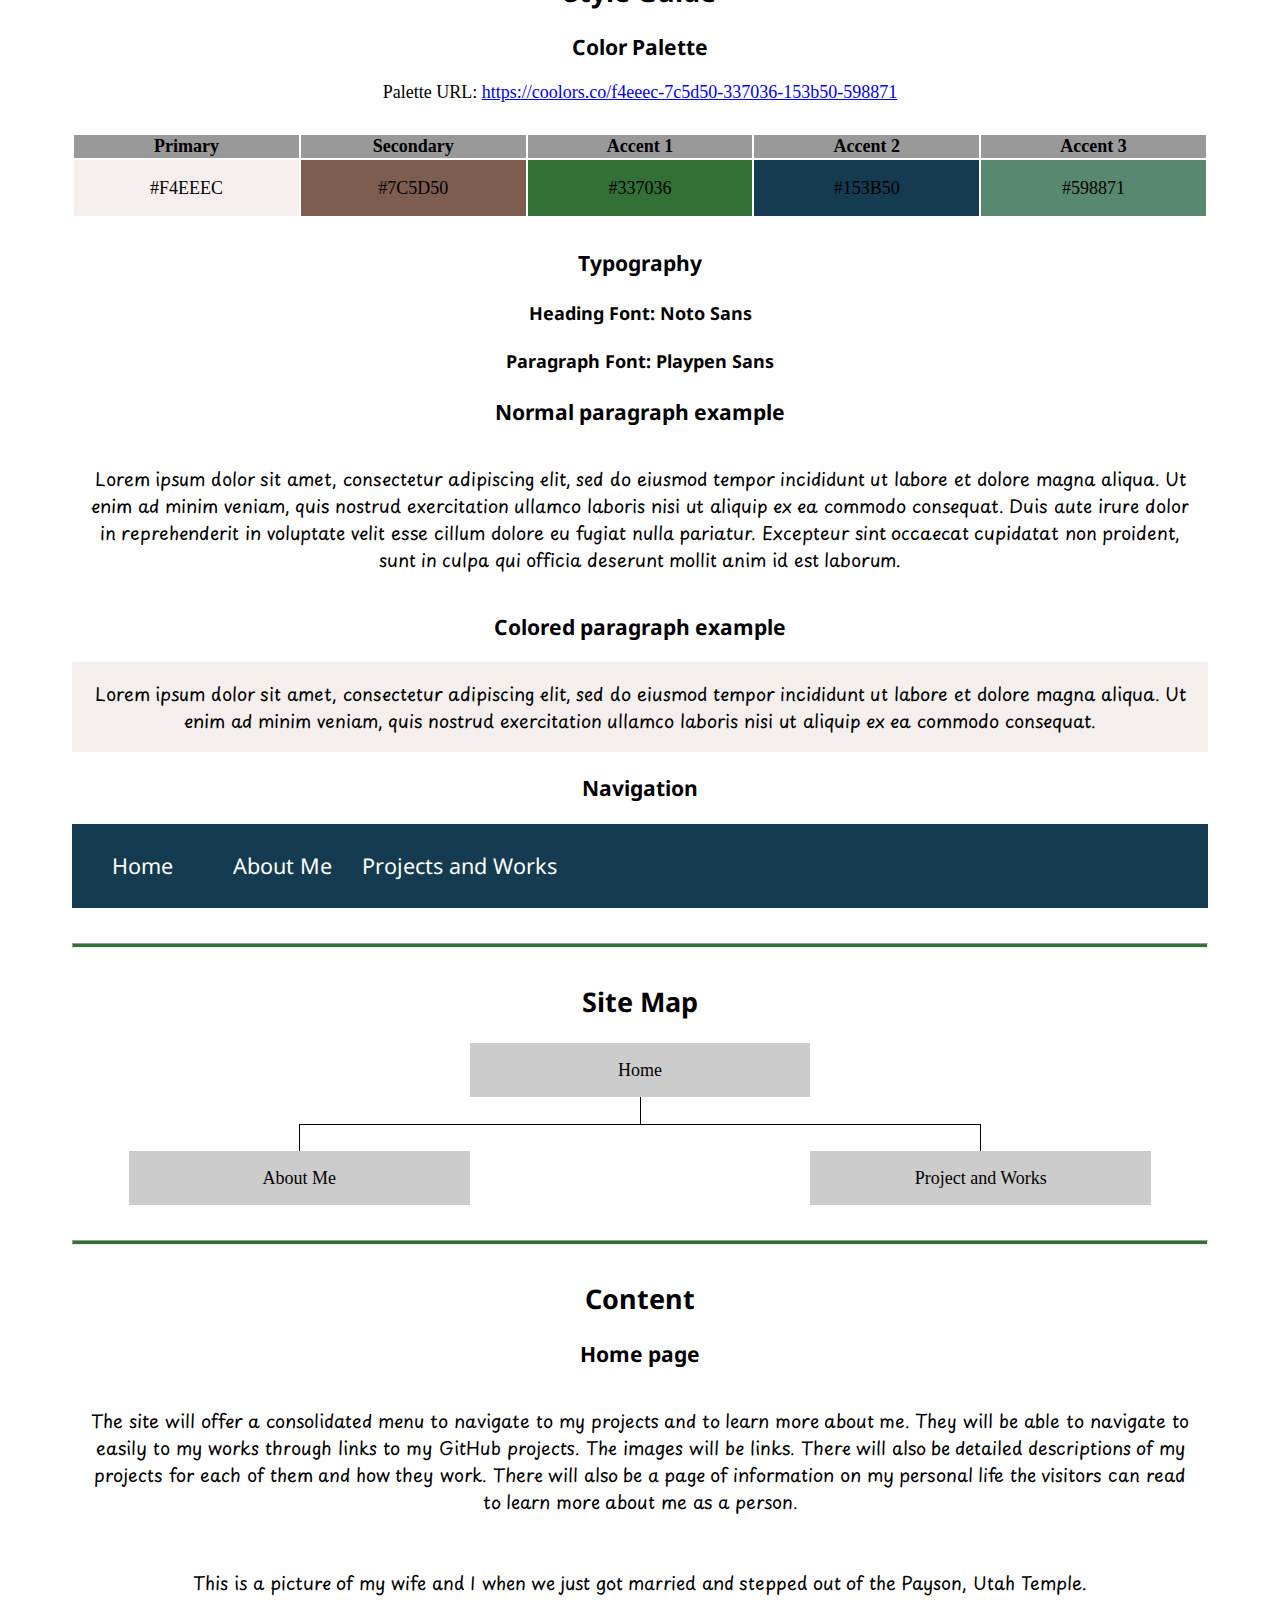
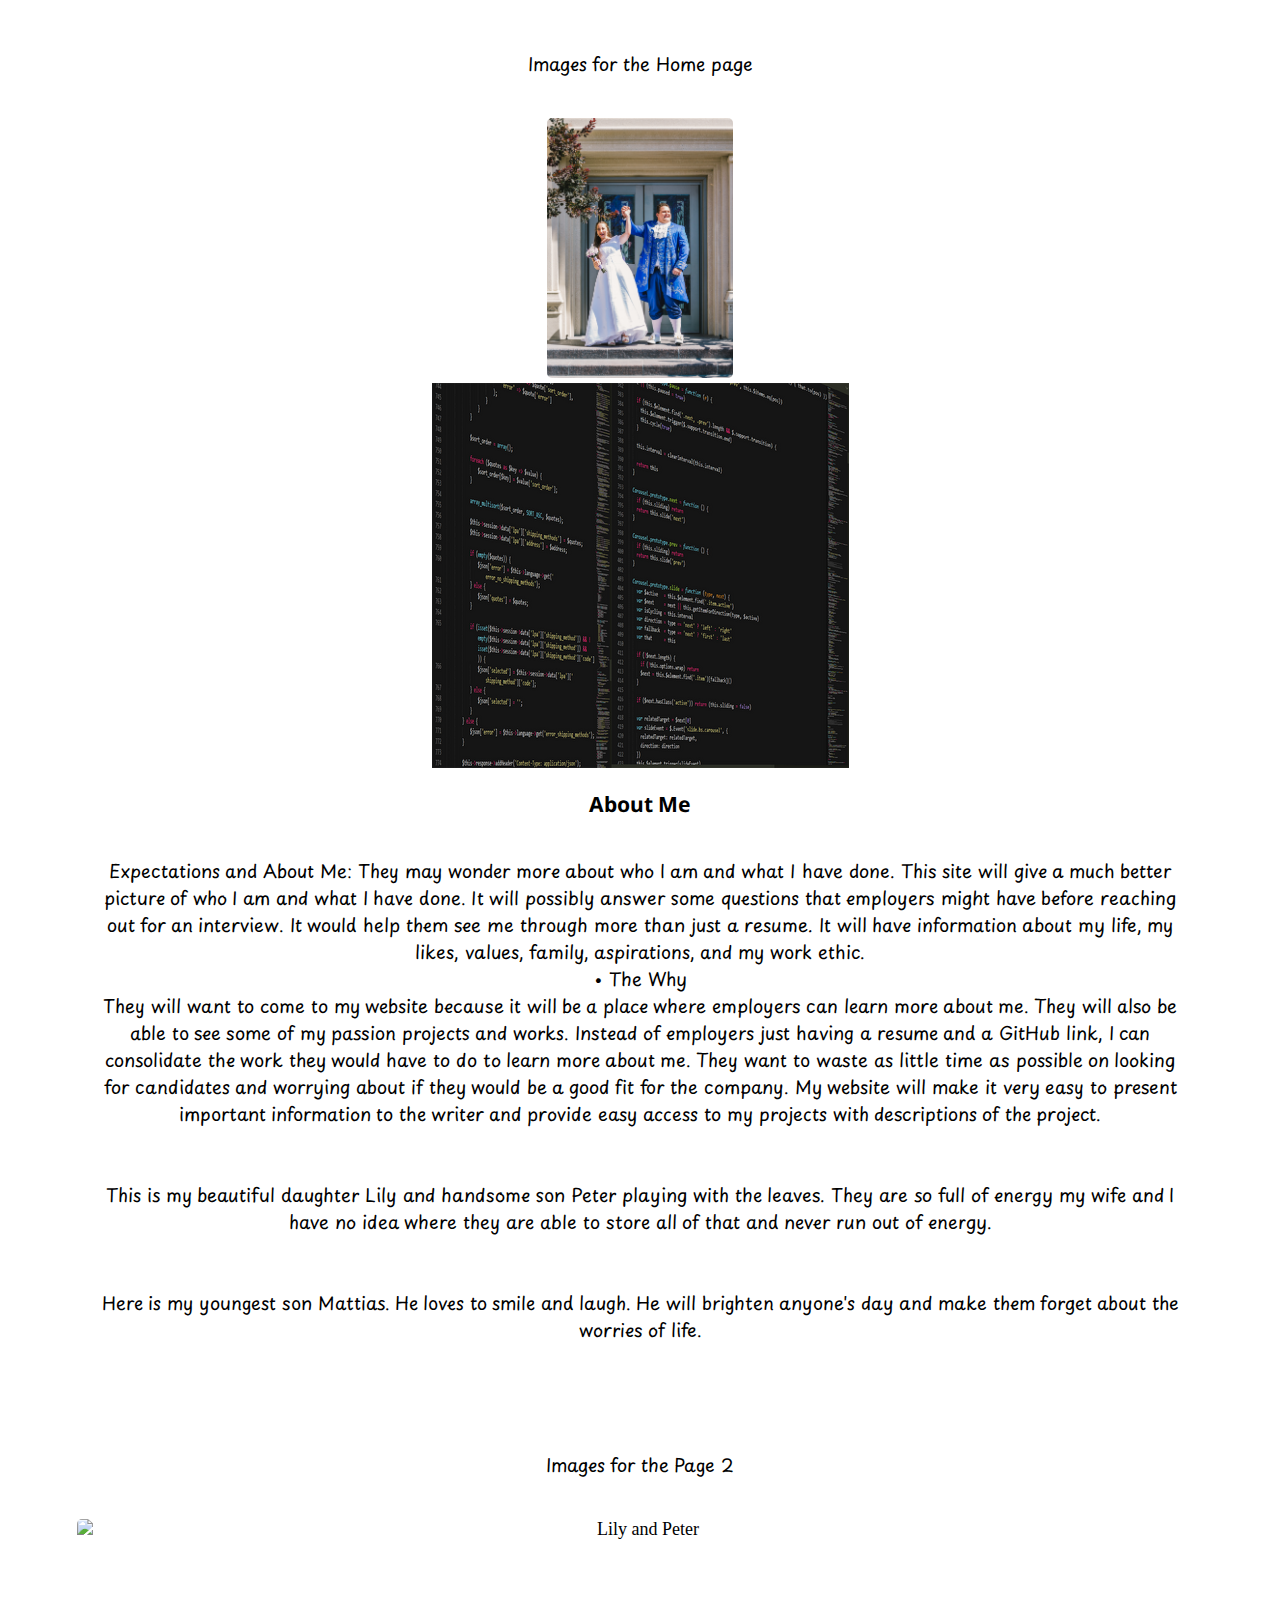
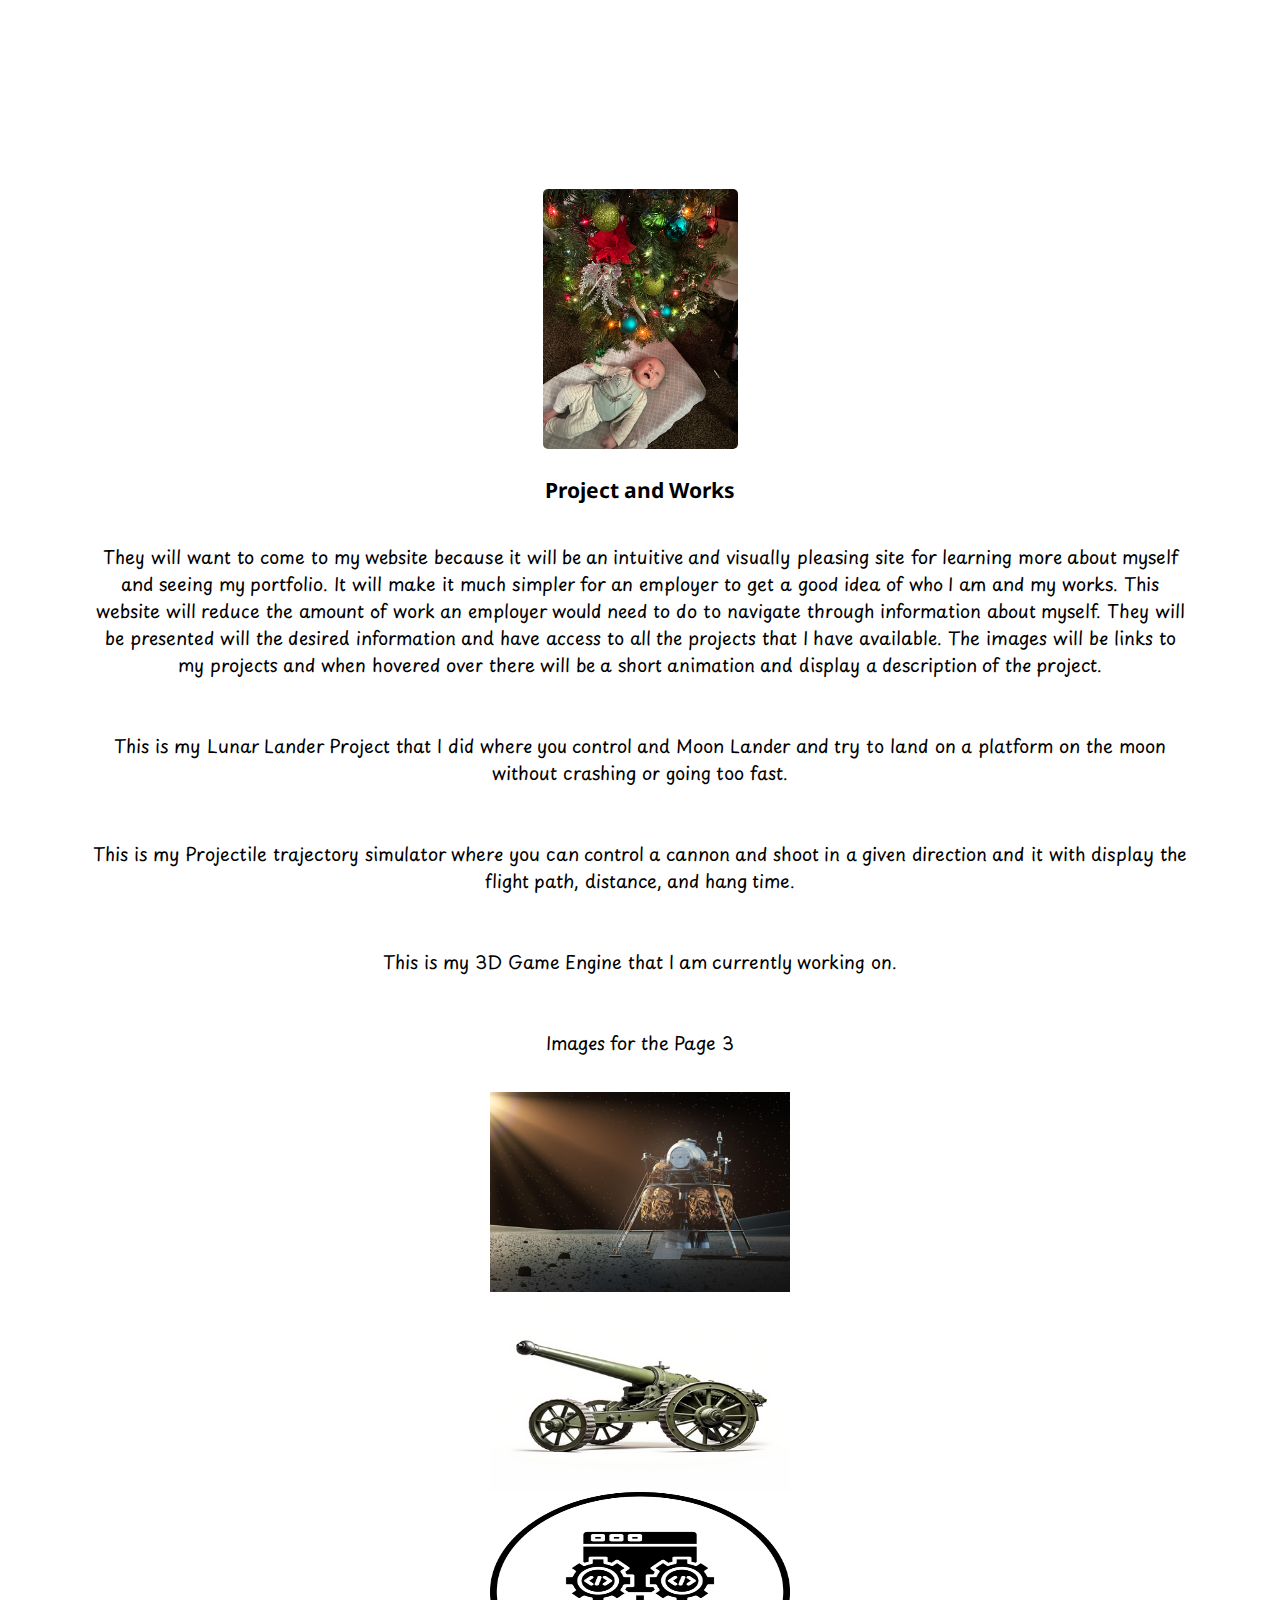
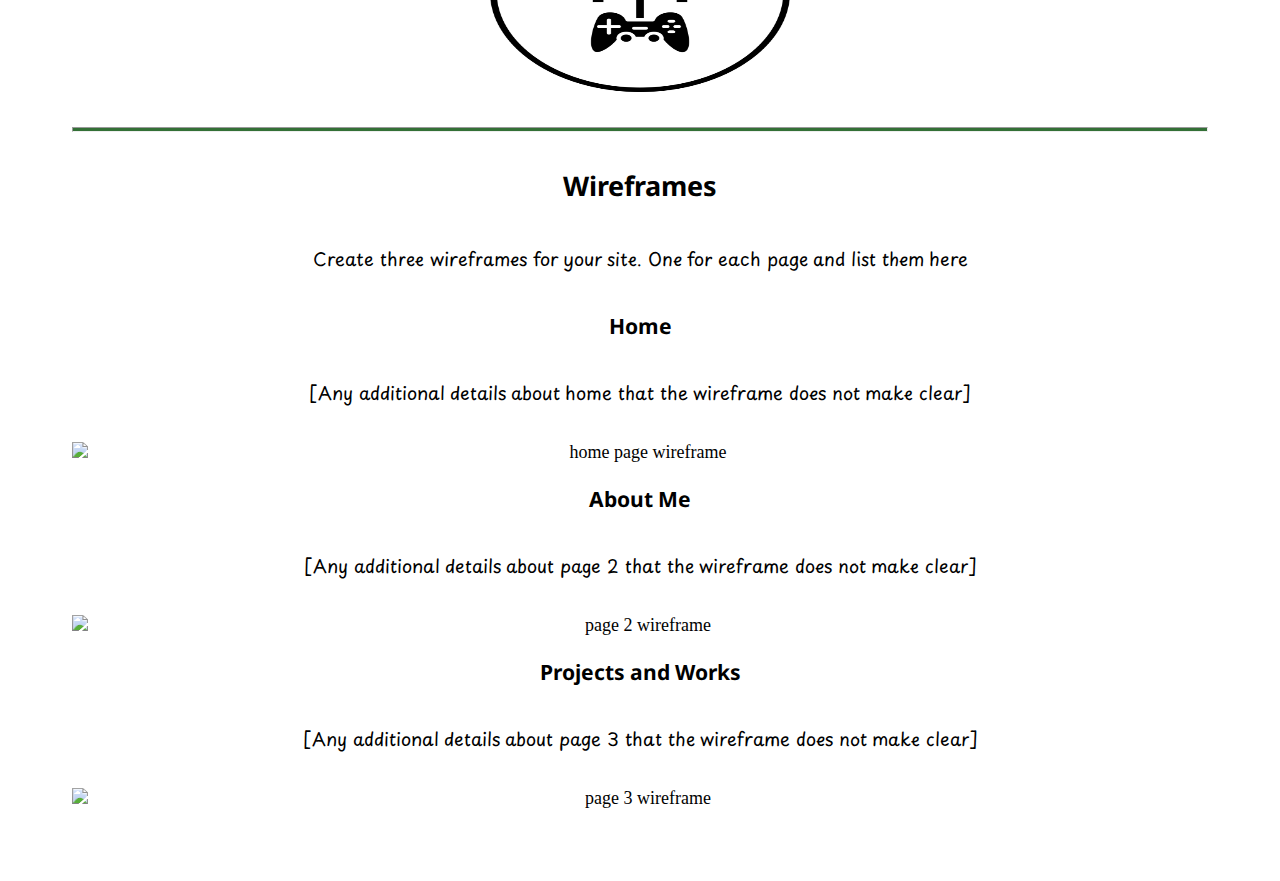
==== commit 08ffcda2: "added Personal Site Content" ====
--- a/wdd130/jhald/site-plan.html
+++ b/wdd130/jhald/site-plan.html
@@ -158,6 +158,7 @@
       my projects for each of them and how they work. There will also be a page of information on my personal life the
       visitors can read to learn more about me as a person.
     </p>
+    <p>This is a picture of my wife and I when we just got married and stepped out of the Payson, Utah Temple.</p>
     <p>Images for the Home page</p>
     <img class="family-img" src="images/rosie_and_jonathan.JPG" alt="My Wife and I">
     <img src="images/rsz_programming.png" alt="Image of programming">
@@ -179,6 +180,9 @@
       descriptions of the project.
 
     </p>
+    <p>This is my beautiful daughter Lily and handsome son Peter playing with the leaves. They are so full of energy my wife and I have no idea where they are able to store all of that and never run out of energy.
+    <p>Here is my youngest son Mattias. He loves to smile and laugh. He will brighten anyone's day and make them forget about the worries of life.</p>
+    </p>
     <p>Images for the Page 2</p>
     <img class="family-img" src="images/lily_and_peter.jpg" alt="Lily and Peter">
     <img class="family-img" src="images/mattias.jpg" alt="Mattias">
@@ -194,6 +198,8 @@
       animation and display a description of the project.
     </p>
     <p>This is my Lunar Lander Project that I did where you control and Moon Lander and try to land on a platform on the moon without crashing or going too fast.</p>
+    <p>This is my Projectile trajectory simulator where you can control a cannon and shoot in a given direction and it with display the flight path, distance, and hang time.</p>
+    <p>This is my 3D Game Engine that I am currently working on.</p>
     <p>Images for the Page 3</p>
     <img class="project-img" src="images/rsz_space-lander-planet.jpg" alt="Moon Lander Project">
     <img class="project-img" src="images/rsz_howitzer-artillery.jpg" alt="howitzer-artillery Project">
@@ -213,13 +219,13 @@
     </p>
     <img src="#" alt="home page wireframe">
 
-    <h3>[Page 2]</h3>
+    <h3>About Me</h3>
     <p>
       [Any additional details about page 2 that the wireframe does not make clear]
     </p>
     <img src="#" alt="page 2 wireframe">
 
-    <h3>[Page 3]</h3>
+    <h3>Projects and Works</h3>
     <p>
       [Any additional details about page 3 that the wireframe does not make clear]
     </p>
